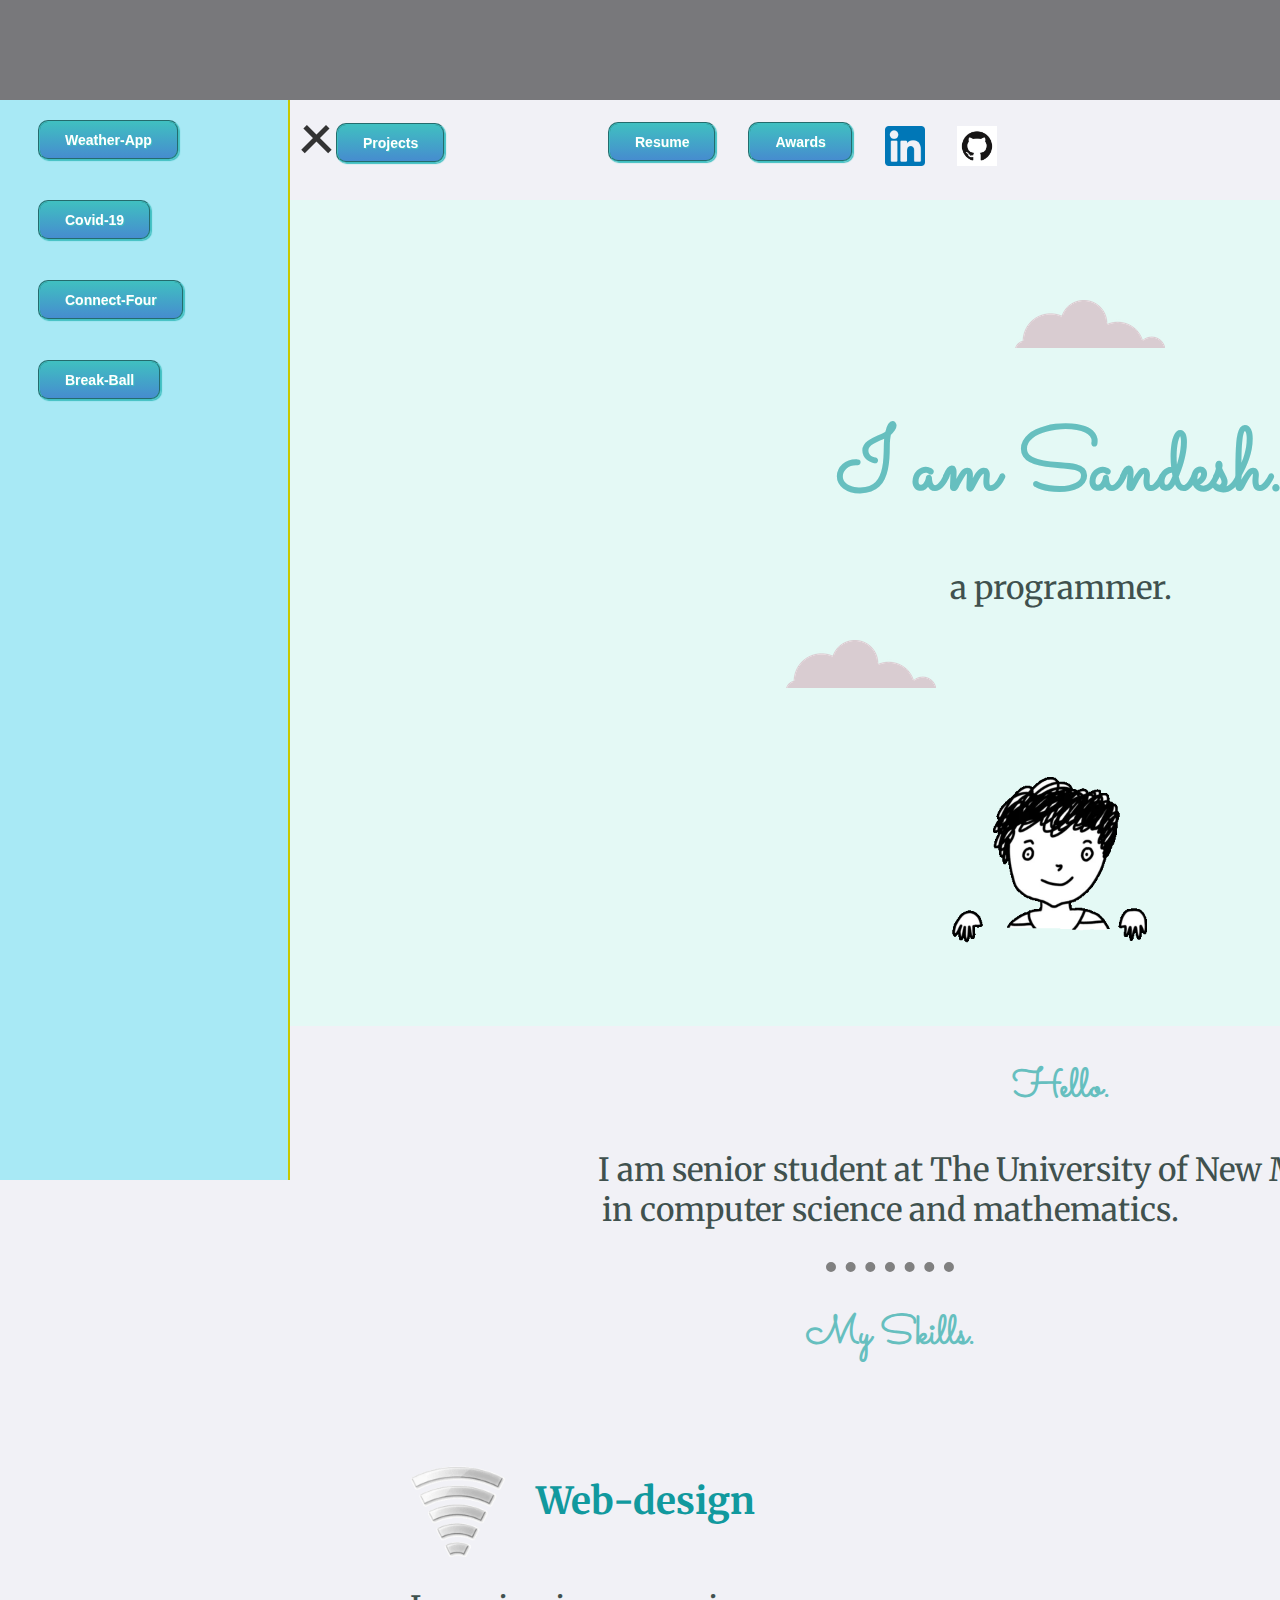
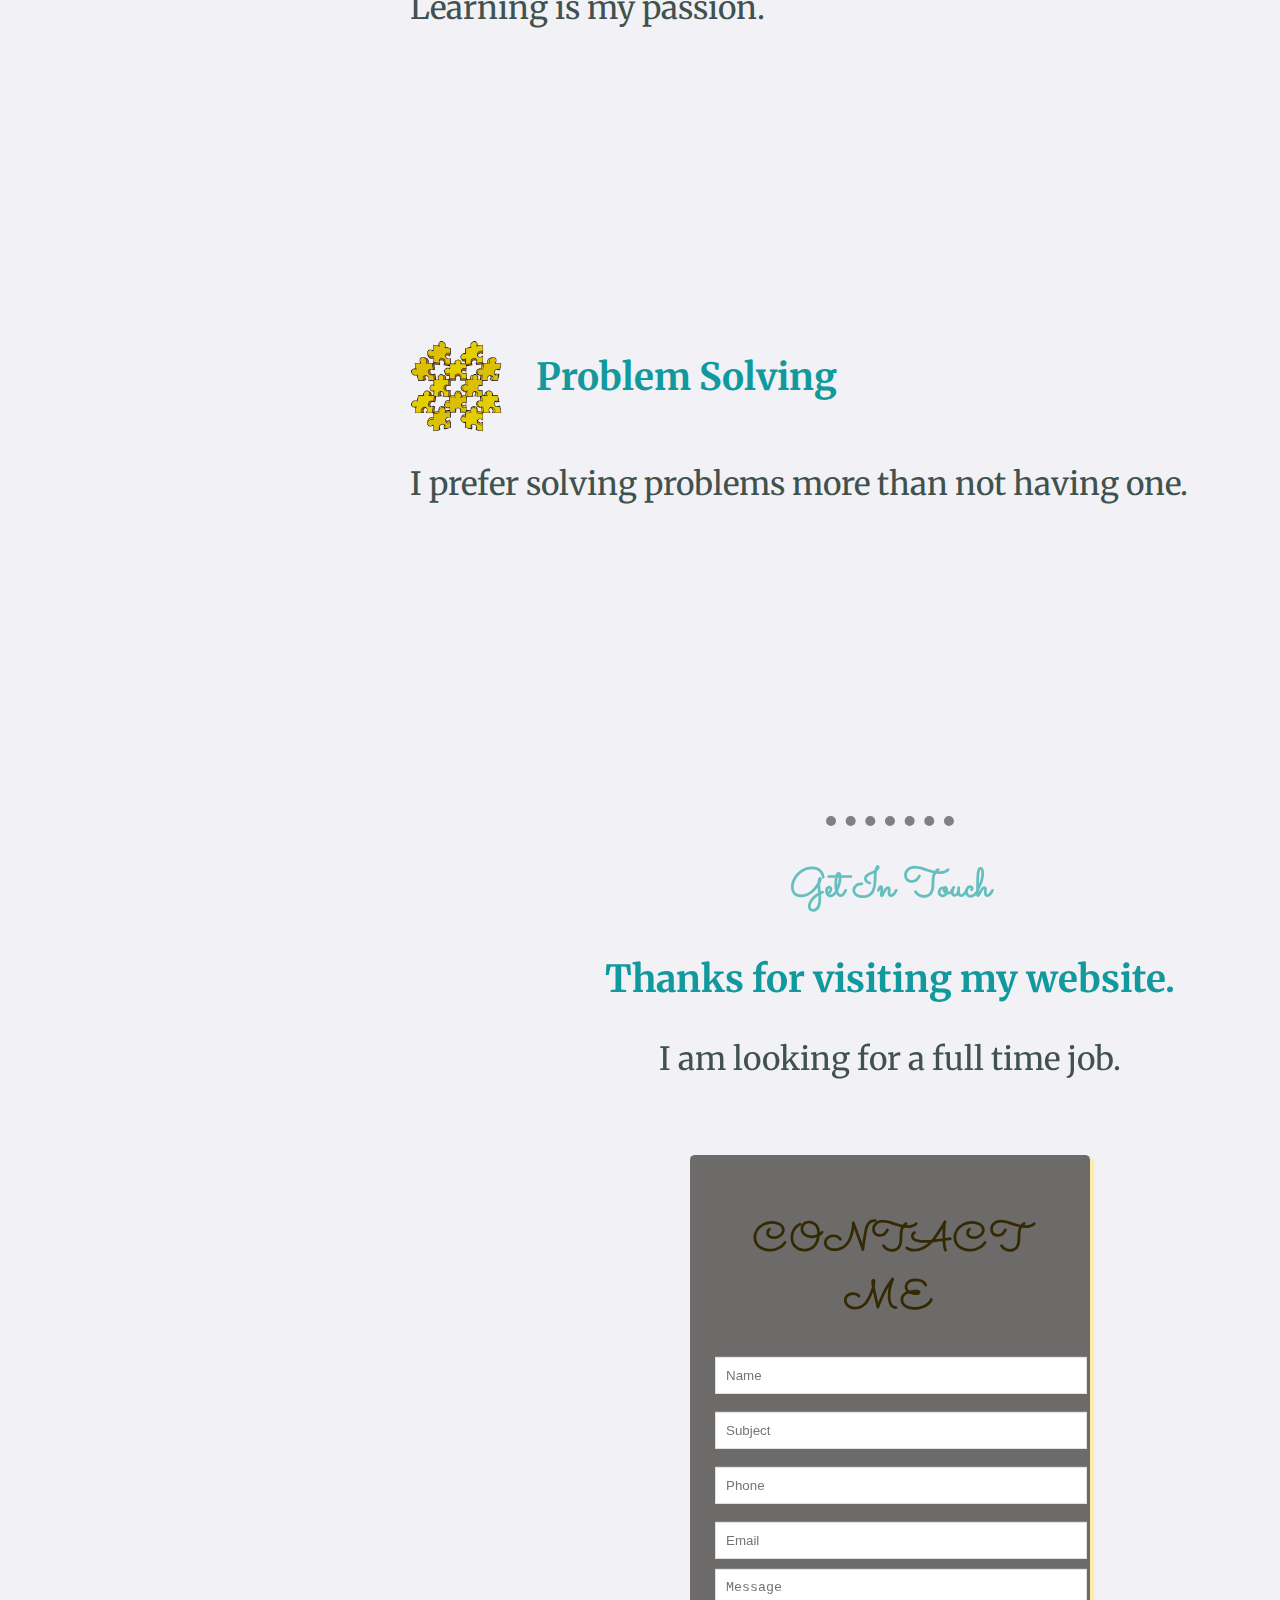
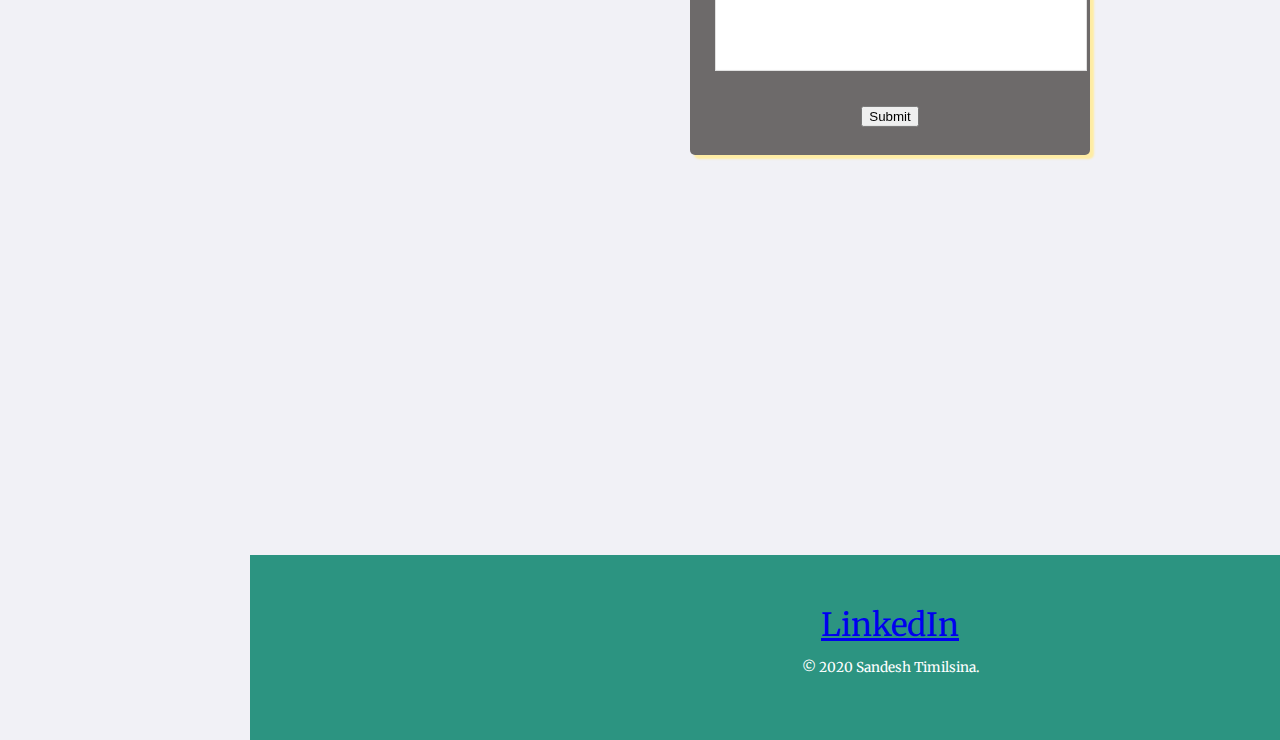
==== index.html @ 8594ffda "added weather project" ====
<!DOCTYPE html>
<html lang="en">
<head>
    <meta charset="UTF-8">
    <meta name="viewport" content="width=device-width, initial-scale=1.0">
    <meta http-equiv="X-UA-Compatible" content="ie=edge">
    <title>Sandesh Timilsina</title>
    <link rel ="stylesheet" href= "css/styles.css" />
    <link rel = "icon" href ="favicon.ico">
    <link href="https://fonts.googleapis.com/css?family=Merriweather|Montserrat|Sacramento&display=swap" rel="stylesheet">
</head>
<body>
  <div class="topbar">
    
  </div>
  

<header>
    
      
</header>
  <div class = "nav-bar">
    
      <ul >
        <li>
        <nav>
          <li><a class = "btn" href="https://sandesh-weather-application.herokuapp.com/" target="blank"> <input style ="position: absolute; top: 20px; left: 50px;" class="testbutton" type="button" value= "Weather-App"/> </a></li>
          <li><a class = "btn" href="./covid19/covidData.html" target="blank"> <input style ="position: absolute; top: 100px; left: 50px;" class="testbutton" type="button" value= "Covid-19"/> </a></li>
          <li> <a href="./connectfour/connectfour.html"> <input style ="position: absolute; top: 180px; left: 50px;" class="testbutton" type="button" value= "Connect-Four"/> </a></li>
          <li> <a href="./break-ball/breakball.html"> <input style ="position: absolute; top: 260px; left: 50px;" class="testbutton" type="button" value= "Break-Ball"/> </a></li>
        </nav>
      <div class="container" id = "toggle" >
        <div class="bar1"></div>
        <div class="bar2"></div>
        <div class="bar3"></div>
      <div class ="container"><input style ="position: absolute; top: -17px; left: -14px;" class="testbutton" type="button" value= "Projects" /></div>
        <li><a class = "btn" href="resume.html"> <input class="testbutton" type="button" value= "Resume"/> </a></li>
        <li><a class = "btn" href="awards.html"> <input class="testbutton" type="button" value= "Awards"/> </a></li>
        <li> <a href="https://www.linkedin.com/in/sandesh-timilsina-6bb619107/"> <img class="" src="images/linkedln.png" style="width:40px;height:40px;margin-top: 10px;" alt="" /> </a>  </li>
        <li> <a href="https://github.com/sandesh139"> <img class="" src="images/github.png" style="width:40px;height:40px;margin-top: 10px;" alt="" /> </a>  </li>
      </div>
        
        
      </ul>
   </div>
   
  
    <div class ="top-container">
        <div class = "firstcloud"><img src = "images/cloud.png" alt="cloud image"></div>
        
        <h1>I am Sandesh.</h1>
    <p>a programmer.</p>
    <div class="secondcloud"><img src = "images/cloud.png" alt="cloud image"></div>
   
    <img width="25%" src = "images/hi.webp" alt="mountain image">
    </div>

    <div>
        <div>
         
          <h2>Hello.</h2>
          <p>I am senior student at The University of New Mexico majoring in computer science and mathematics.</p>
        </div>
        <hr>
        <div>
          <h2>My Skills.</h2>
          <div class="skill-row">
            <img class="wifi-image" src="images/wifi.webp" alt="">
            <h3>Web-design</h3>
            <p>Learning is my passion.</p>
          </div>
          <div class="skill-row">
            <img class="puzzle-image" src="images/puzzle.webp" alt="">
            <h3>Problem Solving</h3>
            <p>I prefer solving problems more than not having one.</p>
          </div>
        </div>
        <hr>
        <div class = "last">
          <h2>Get In Touch</h2>
          <h3>Thanks for visiting my website.</h3>
          <p>I am looking for a full time job.</p>
          
        </div>

        <hr>
        
  
        
      </div>

      <div class="wrapper">
        <h2>Contact Me</h2>
        <div id="error_message"></div>
        <form id="myform" onsubmit="validate()">
          <div class="input_field">
              <input type="text" placeholder="Name" id="name">
          </div>
          <div class="input_field">
              <input type="text" placeholder="Subject" id="subject">
          </div>
          <div class="input_field">
              <input type="text" placeholder="Phone" id="phone">
          </div>
          <div class="input_field">
              <input type="text" placeholder="Email" id="email">
          </div>
          <div class="input_field">
              <textarea placeholder="Message" id="message"></textarea>
          </div>
          <div>
              <input class = "btn" type="button" value="Submit" id = "submit">
          </div>
        </form>
      </div>

      <div class="bottom-container">
        <a  class="footer-link" href="https://www.linkedin.com/in/sandesh-timilsina-6bb619107/" target="_blank"> 
            LinkedIn</a>
        <p class="copyright">© 2020 Sandesh Timilsina.</p>
      </div>
      <script src="https://smtpjs.com/v3/smtp.js">
      </script>
      <script src = "../../script.js">
      </script>
</body>
</html>
---- css/styles.css ----
@import url('https://fonts.googleapis.com/css2?family=Lato&display=swap');
body{
    background-color: #f1f1f6;
   color: #40514E;
    margin:0;
    text-align: center;
    font-family: 'Merriweather', serif;
    font-size: 200%;
    transition: transform 1s ease;
    transform: translateX(0px);
    
}


nav{
    background-color: rgb(168, 233, 245);
    border-right: 2px solid rgba(200,200,0.1);
    color: rgb(228, 224, 233);
    
    top: 0;
    left: 0;
    width: 300px;
    height:120vh;
    z-index:100;
    transition: transform 1s ease-in-out;
    transform: translateX(-100%);
}
body.show-nav{
    transition: transform 1s ease-in-out;
    transform: translateX(250px);
}




.container {
    display: inline-block;
    cursor: pointer;
    position: absolute;
    top: 20px;
    left: 50px;
    
  }
  
  .bar1, .bar2, .bar3 {
    width: 35px;
    height: 5px;
    background-color: #333;
    margin: 6px 0;
    transition: 0.4s;
  }

.change .bar1 {
    -webkit-transform: rotate(-45deg) translate(-9px, 6px);
    transform: rotate(-45deg) translate(-9px, 6px);
  }
  
.change .bar2 {opacity: 0;}
  
.change .bar3 {
    -webkit-transform: rotate(45deg) translate(-8px, -8px);
    transform: rotate(45deg) translate(-8px, -8px);
  }

.nav-bar{
    height: 100px;
    top:0;
    position: sticky;
}

.topbar{
    height: 100px;
    width: 10000px;
    background-color: black;
    position: sticky;
    top:0;
    opacity: .5;
    transform: translateX(-10%);
}

ul{
    margin: 0px;
}
li {
    float: left;
    list-style-type: none;
    
}

li a {
    display: block;
    padding: 16px;

    
  }



.about{
    font-size: 10rem;

}

.top-container{
    background-color: #E4F9F5;
    padding-top: 100px;
}

div{
    
    margin-top: 0;
}

.firstcloud{
    margin-left:400px;
}

.secondcloud{
    margin-right:400px;
}

.skill-row{
    width: 75%;
    margin: 100px auto 300px ;
    text-align: left;
    line-height: 2;
}

hr {
    border-style: dotted none none;
    border-color: grey;
    border-width: 10px;
    width: 10%
  
  }


.wifi-image{
    float: left;
    width: 10%;
    margin-right: 30px;
}


.puzzle-image{
    float: left;
    width: 10%;
    margin-right: 30px;
}
h1{
    color: #66BFBF;
    font-size: 5.5rem; 
    margin: 50px auto 0 auto;
    font-family: 'Sacramento', cursive;
}

h2{
    color: #66BFBF;
    font-size: 2.5rem;
    font-family: 'Sacramento', cursive;
}
h3{
    color: #11999E;
    
}


.testbutton {
    font-family: arial;
    font-weight: bold;
    color: #FFFFFF !important;
    font-size: 14px;
    text-shadow: 1px 1px 0px #40BFC1;
    box-shadow: 1px 1px 1px #40bfc1;
    padding: 10px 25px;
    -moz-border-radius: 10px;
    -webkit-border-radius: 10px;
    border-radius: 10px;
    border: 2px groove #40BFC1;
    background: #63B8EE;
    background: linear-gradient(top,  #40BFC1,  #468CCF);
    background: -ms-linear-gradient(top,  #40BFC1,  #468CCF);
    background: -webkit-gradient(linear, left top, left bottom, from(#40BFC1), to(#468CCF));
    background: -moz-linear-gradient(top,  #40BFC1,  #468CCF);
    
  }
  .testbutton:hover {
    color: #14396A !important;
    background: #468CCF;
    background: linear-gradient(top,  #468CCF,  #63B8EE);
    background: -ms-linear-gradient(top,  #468CCF,  #63B8EE);
    background: -webkit-gradient(linear, left top, left bottom, from(#468CCF), to(#63B8EE));
    background: -moz-linear-gradient(top,  #468CCF,  #63B8EE);
  }



a:hover{
    color: orange;
}

.last{
    position: relative;
    margin-bottom: 350px;
}

.bottom-container{
    margin-top: 100px;
    background-color: rgb(44, 148, 129);
   
    padding-bottom: 50px;
    bottom: 0px;
    padding-top: 50px;
}

.copyright{
    font-size: 0.85rem;
    color: white;
}
.image-size{
    width:600px;height:550px;
 }

 #getColorBlue{
    color: blue;
  }

  .wrapper{
    position: relative;
    top: 100%;
    left: 50%;
    transform: translate(-50%,-50%);
    max-width: 350px;
    width: 100%;
    background: rgb(109, 106, 106);
    padding: 25px;
    border-radius: 5px;
    box-shadow: 4px 4px 2px rgba(254,236,164,1); 
  }
  
  .wrapper h2{
    text-align: center;
    margin-bottom: 20px;
    text-transform: uppercase;
    letter-spacing: 3px;
    color: #332902;
  }
  
  .wrapper .input_field{
    margin-bottom: 10px;
  }
  
  .wrapper .input_field input[type="text"],
  .wrapper textarea{
    border: 1px solid #e0e0e0;
    width: 100%;
    padding: 10px;
  }
  
  .wrapper textarea{
    resize: none;
    height: 80px;
  }
  
  .wrapper .btn input[type="submit"]{
    border: 0px;
    margin-top: 15px;
    padding: 10px;
    text-align: center;
    width: 100%;
    background: #81b861;
    color: #332902;
    text-transform: uppercase;
    letter-spacing: 5px;
    font-weight: bold;
    border-radius: 25px;
    cursor: pointer;
  }
  
  #error_message{
    margin-bottom: 20px;
    background: #fe8b8e;
    padding: 0px;
    text-align: center;
    font-size: 14px;
    transition: all 0.5s ease;
  }
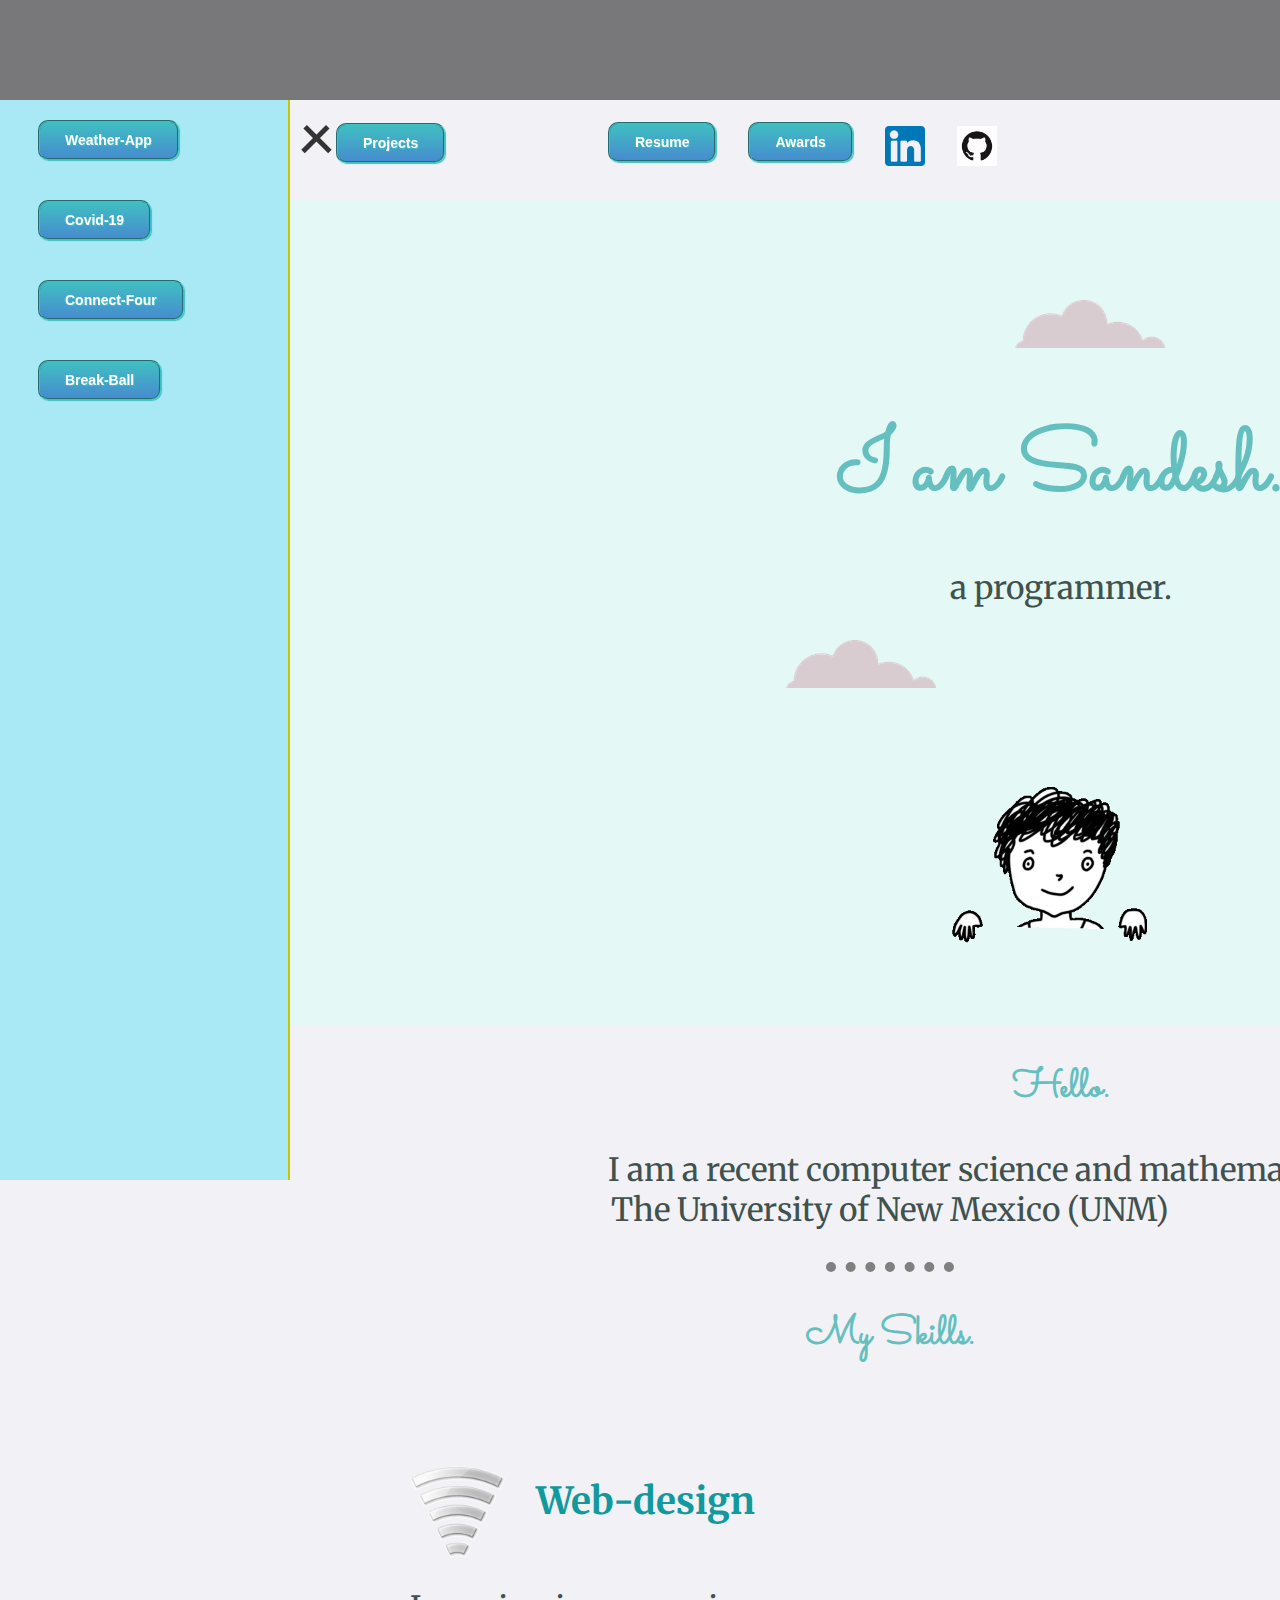
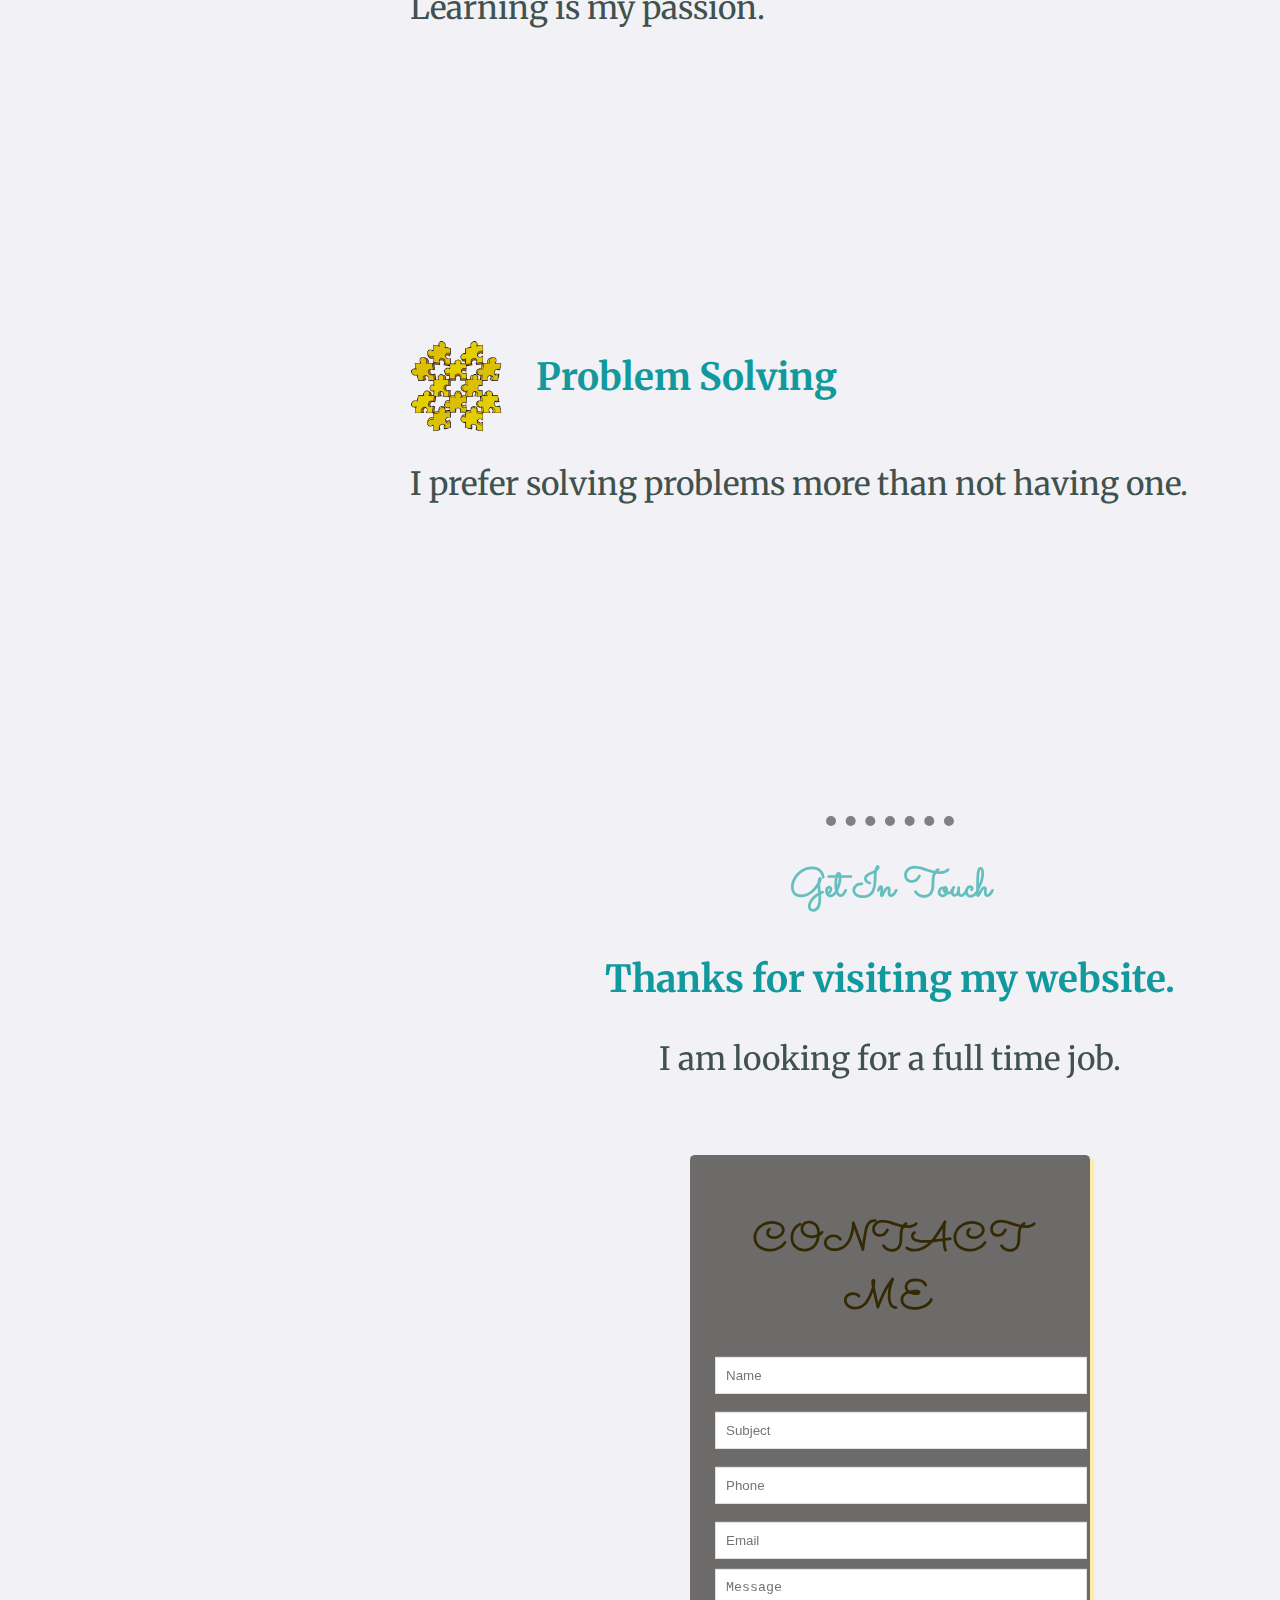
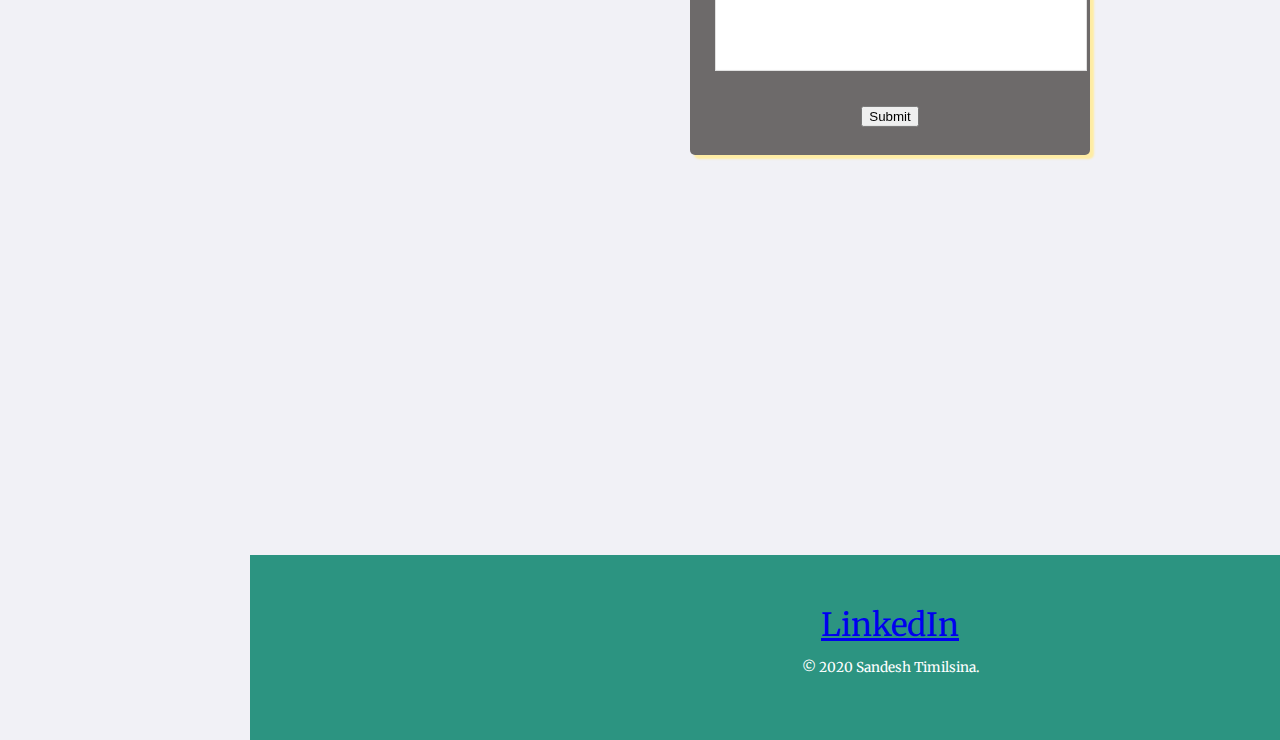
==== commit 7cb1bf60: "update paragraph" ====
--- a/index.html
+++ b/index.html
@@ -3,6 +3,9 @@
 <head>
     <meta charset="UTF-8">
     <meta name="viewport" content="width=device-width, initial-scale=1.0">
+    <meta name="keywords" content ="Sandesh, Timilsina, Sandesh Timilsina, UNM, University of New Mexico">
+    <meta name = "description" conent = "About Sandesh Timilsina graduate of University of New Mexico">
+    <meta name="author" content="Sandesh Timilsina">
     <meta http-equiv="X-UA-Compatible" content="ie=edge">
     <title>Sandesh Timilsina</title>
     <link rel ="stylesheet" href= "css/styles.css" />
@@ -59,7 +62,7 @@
         <div>
          
           <h2>Hello.</h2>
-          <p>I am senior student at The University of New Mexico majoring in computer science and mathematics.</p>
+          <p>I am a recent computer science and mathematics graduate of The University of New Mexico (UNM)</p>
         </div>
         <hr>
         <div>
@@ -121,7 +124,7 @@
       </div>
       <script src="https://smtpjs.com/v3/smtp.js">
       </script>
-      <script src = "../../script.js">
+      <script src = "script.js">
       </script>
 </body>
 </html>
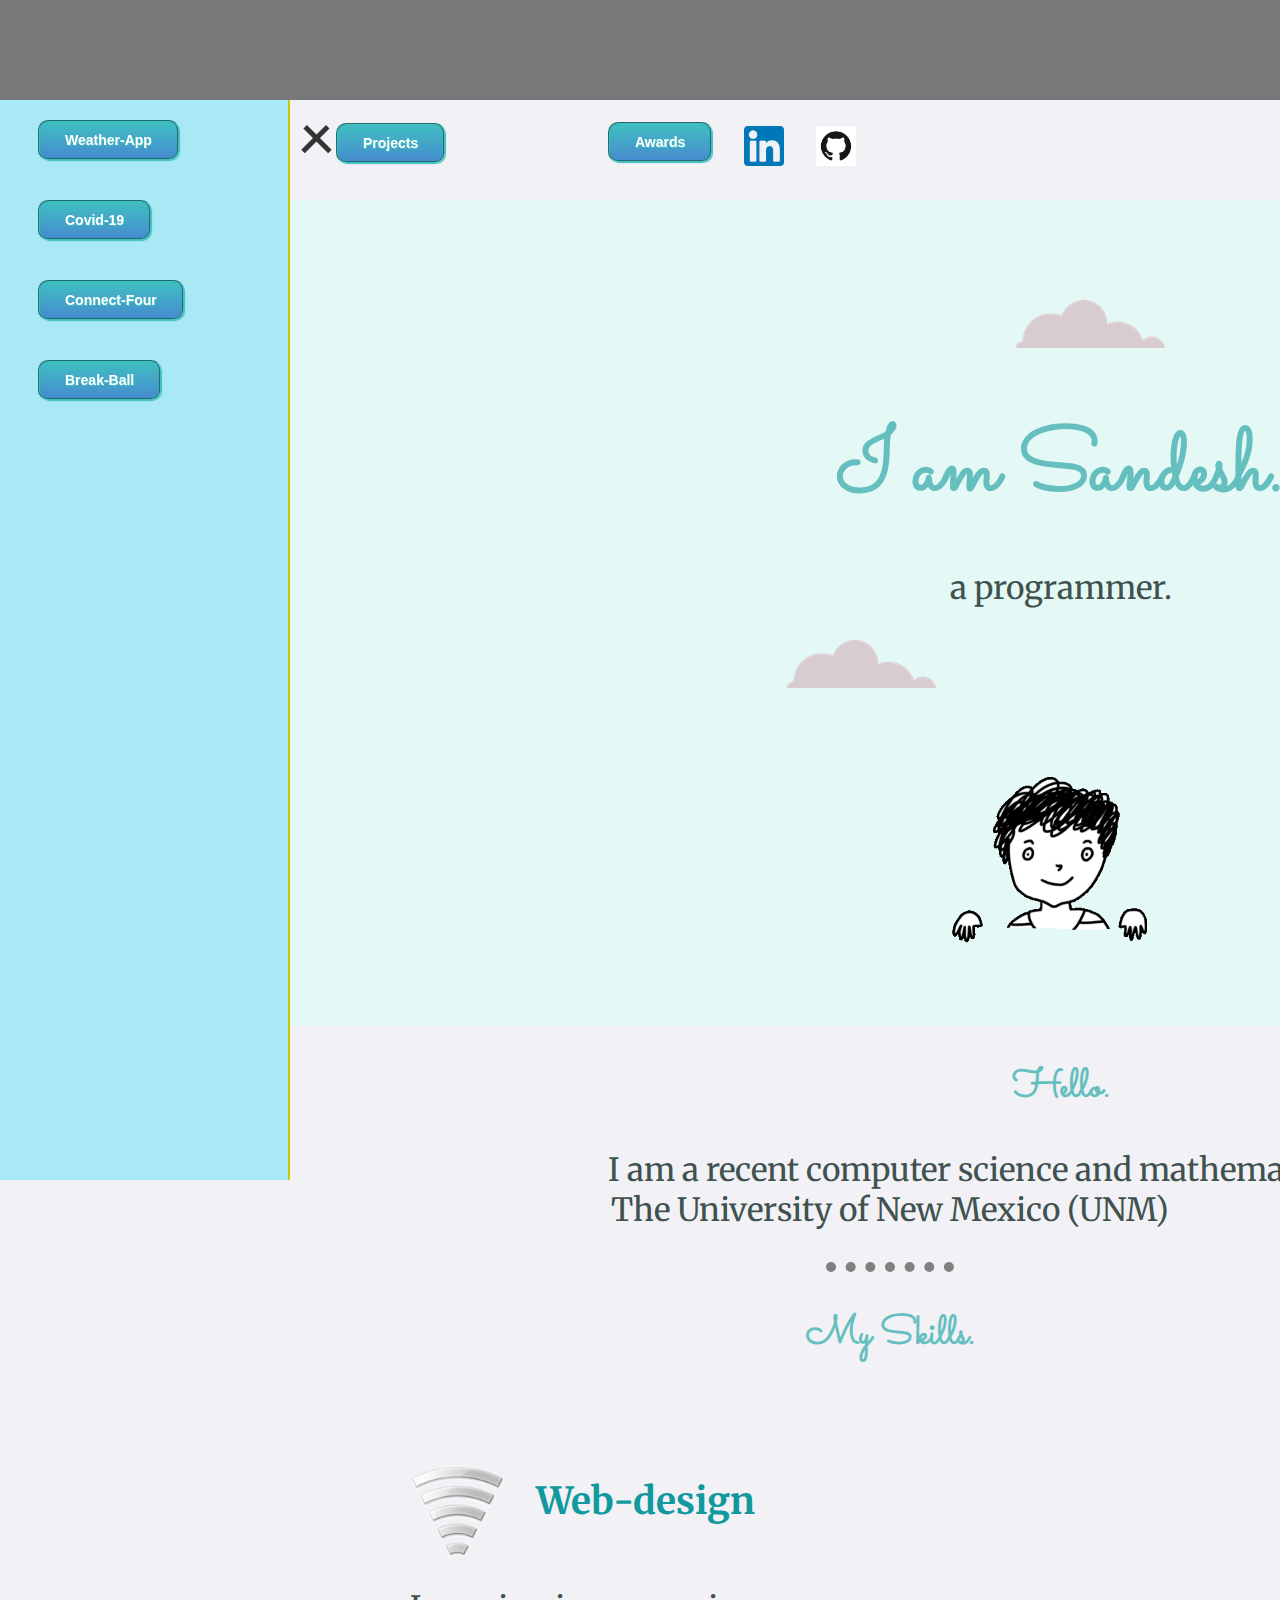
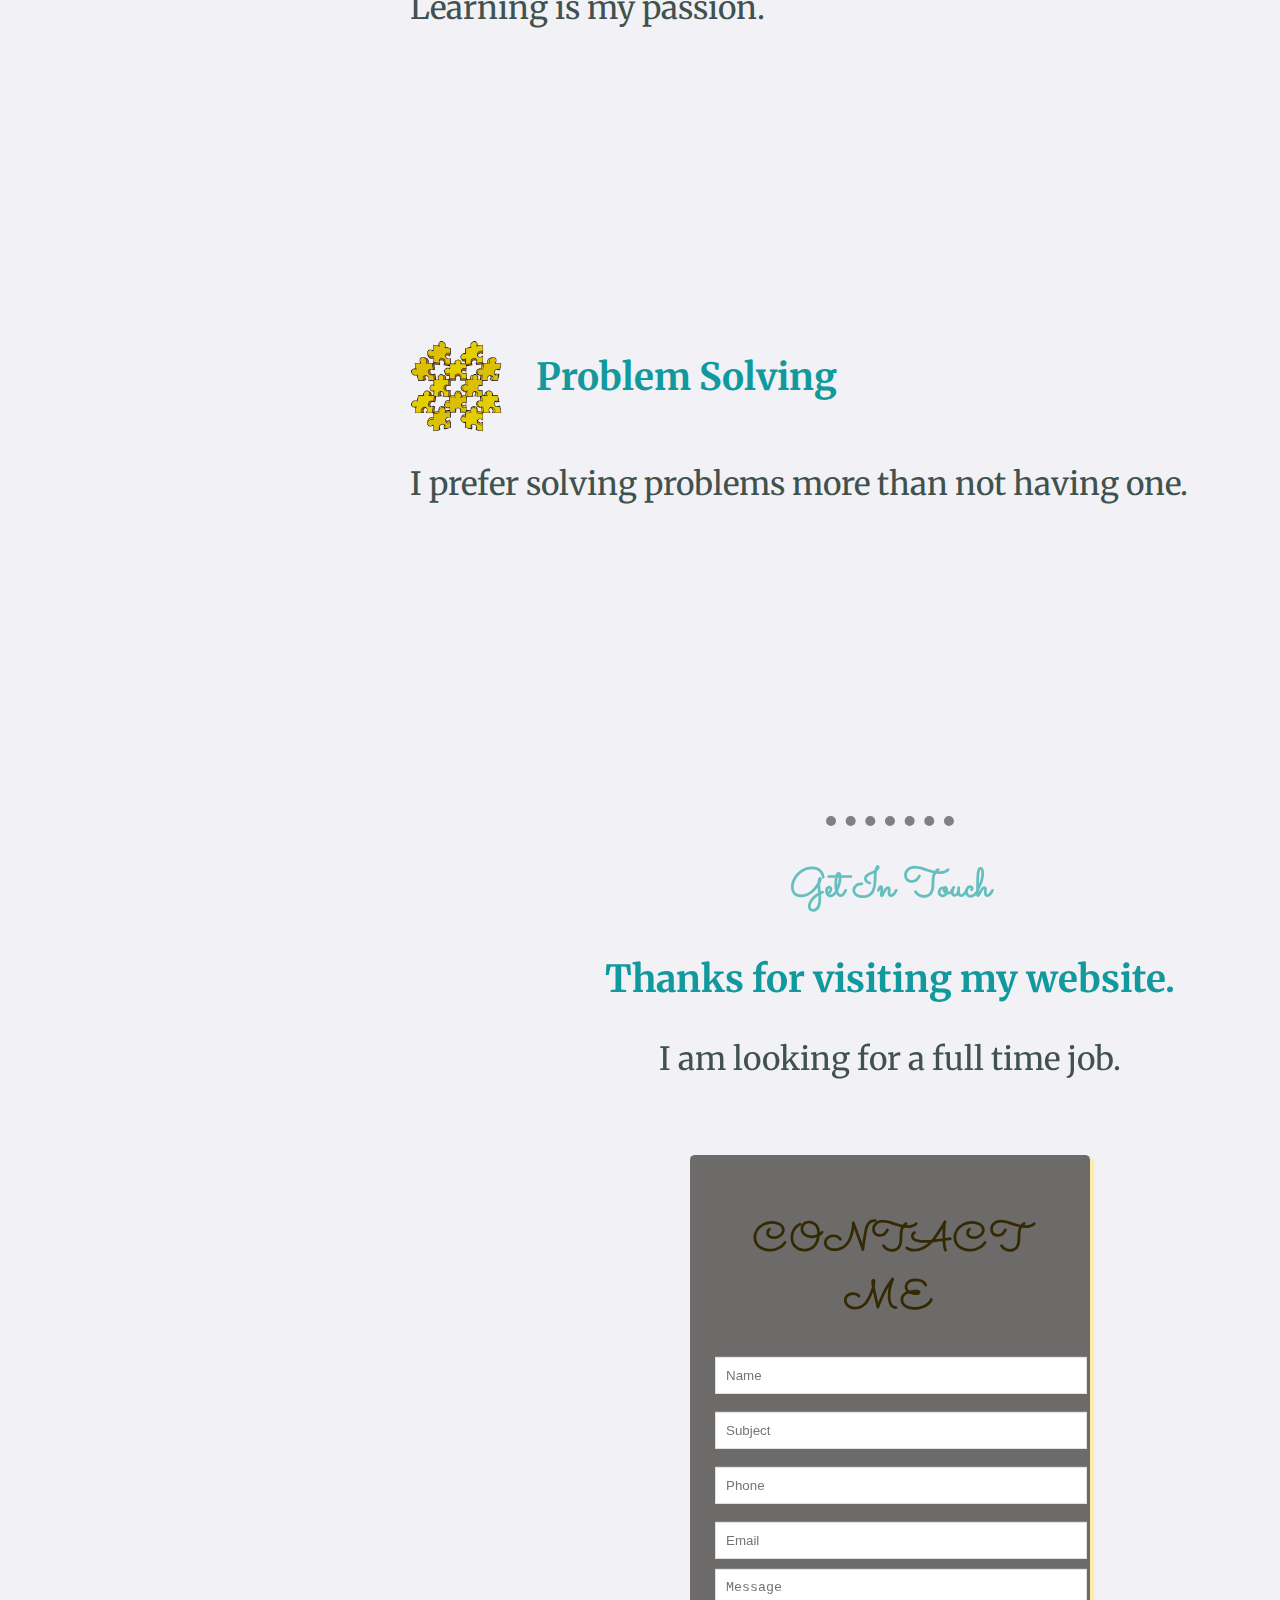
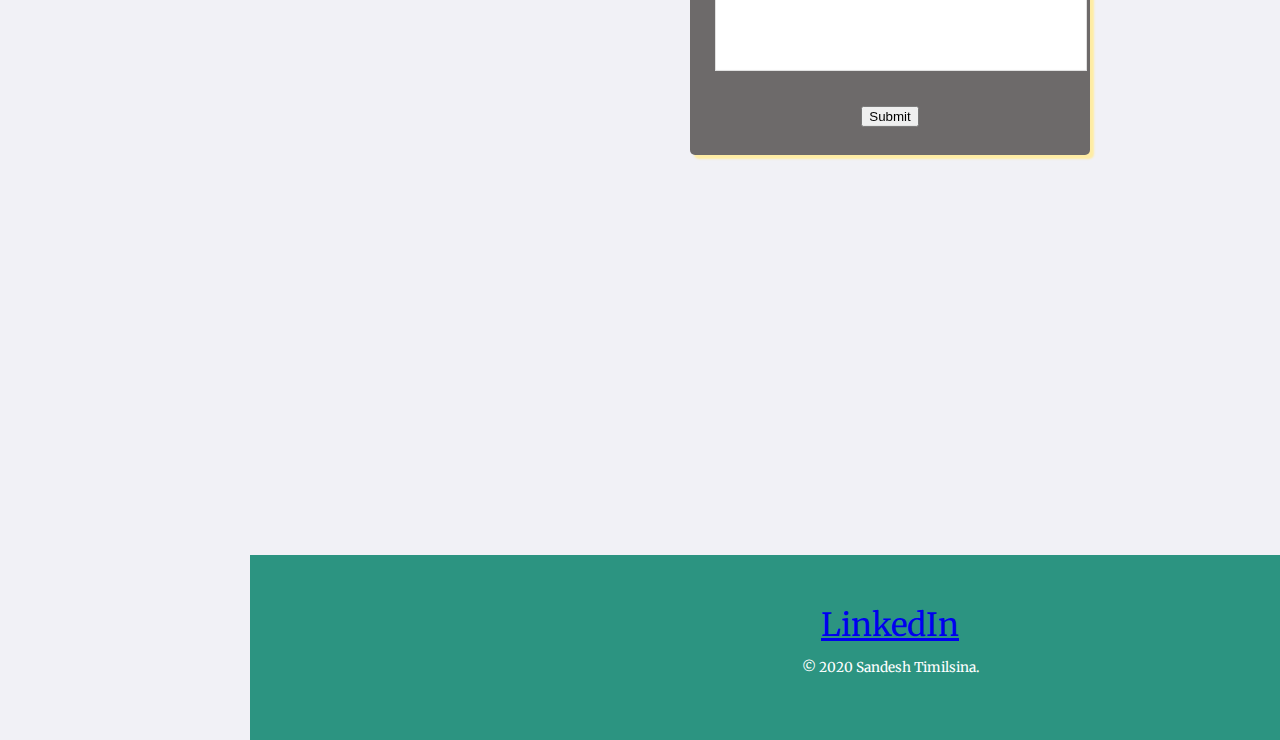
==== commit d81e547a: "did some simple edit" ====
--- a/index.html
+++ b/index.html
@@ -37,7 +37,7 @@
         <div class="bar2"></div>
         <div class="bar3"></div>
       <div class ="container"><input style ="position: absolute; top: -17px; left: -14px;" class="testbutton" type="button" value= "Projects" /></div>
-        <li><a class = "btn" href="resume.html"> <input class="testbutton" type="button" value= "Resume"/> </a></li>
+      
         <li><a class = "btn" href="awards.html"> <input class="testbutton" type="button" value= "Awards"/> </a></li>
         <li> <a href="https://www.linkedin.com/in/sandesh-timilsina-6bb619107/"> <img class="" src="images/linkedln.png" style="width:40px;height:40px;margin-top: 10px;" alt="" /> </a>  </li>
         <li> <a href="https://github.com/sandesh139"> <img class="" src="images/github.png" style="width:40px;height:40px;margin-top: 10px;" alt="" /> </a>  </li>
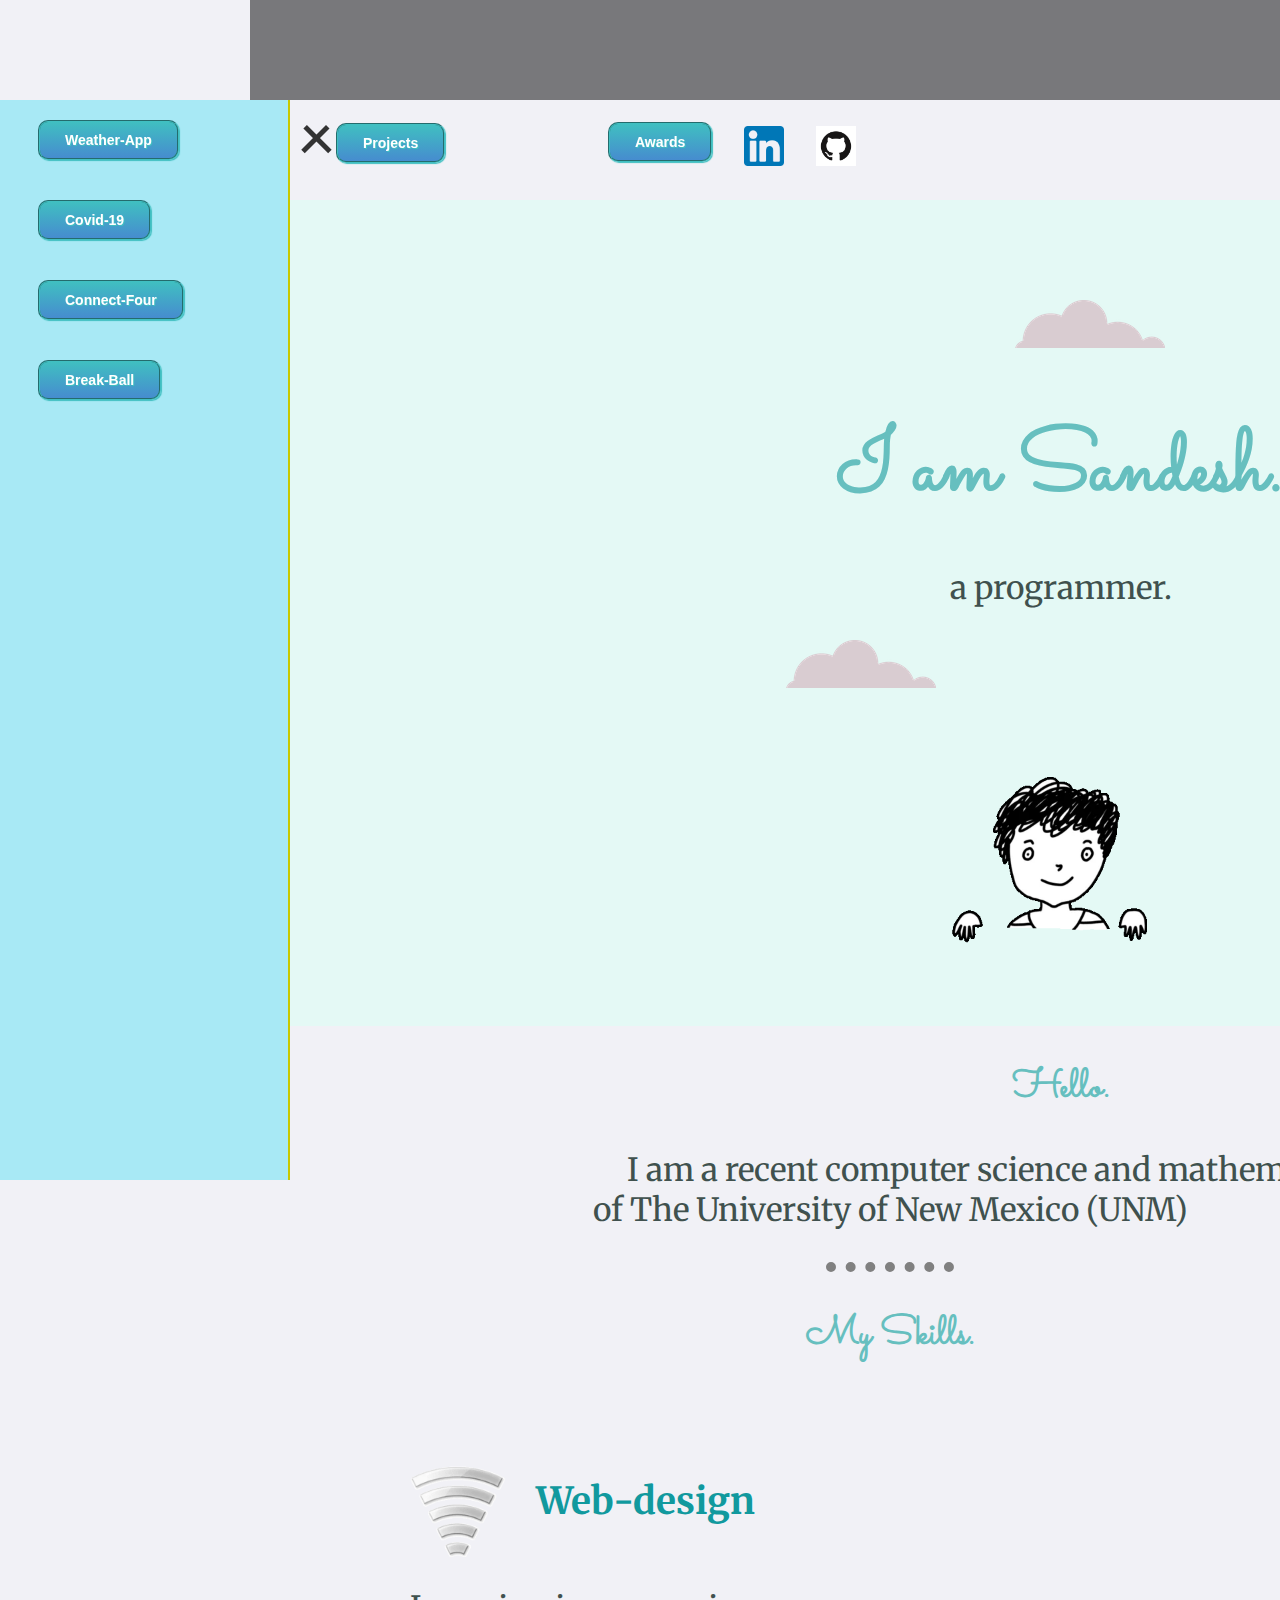
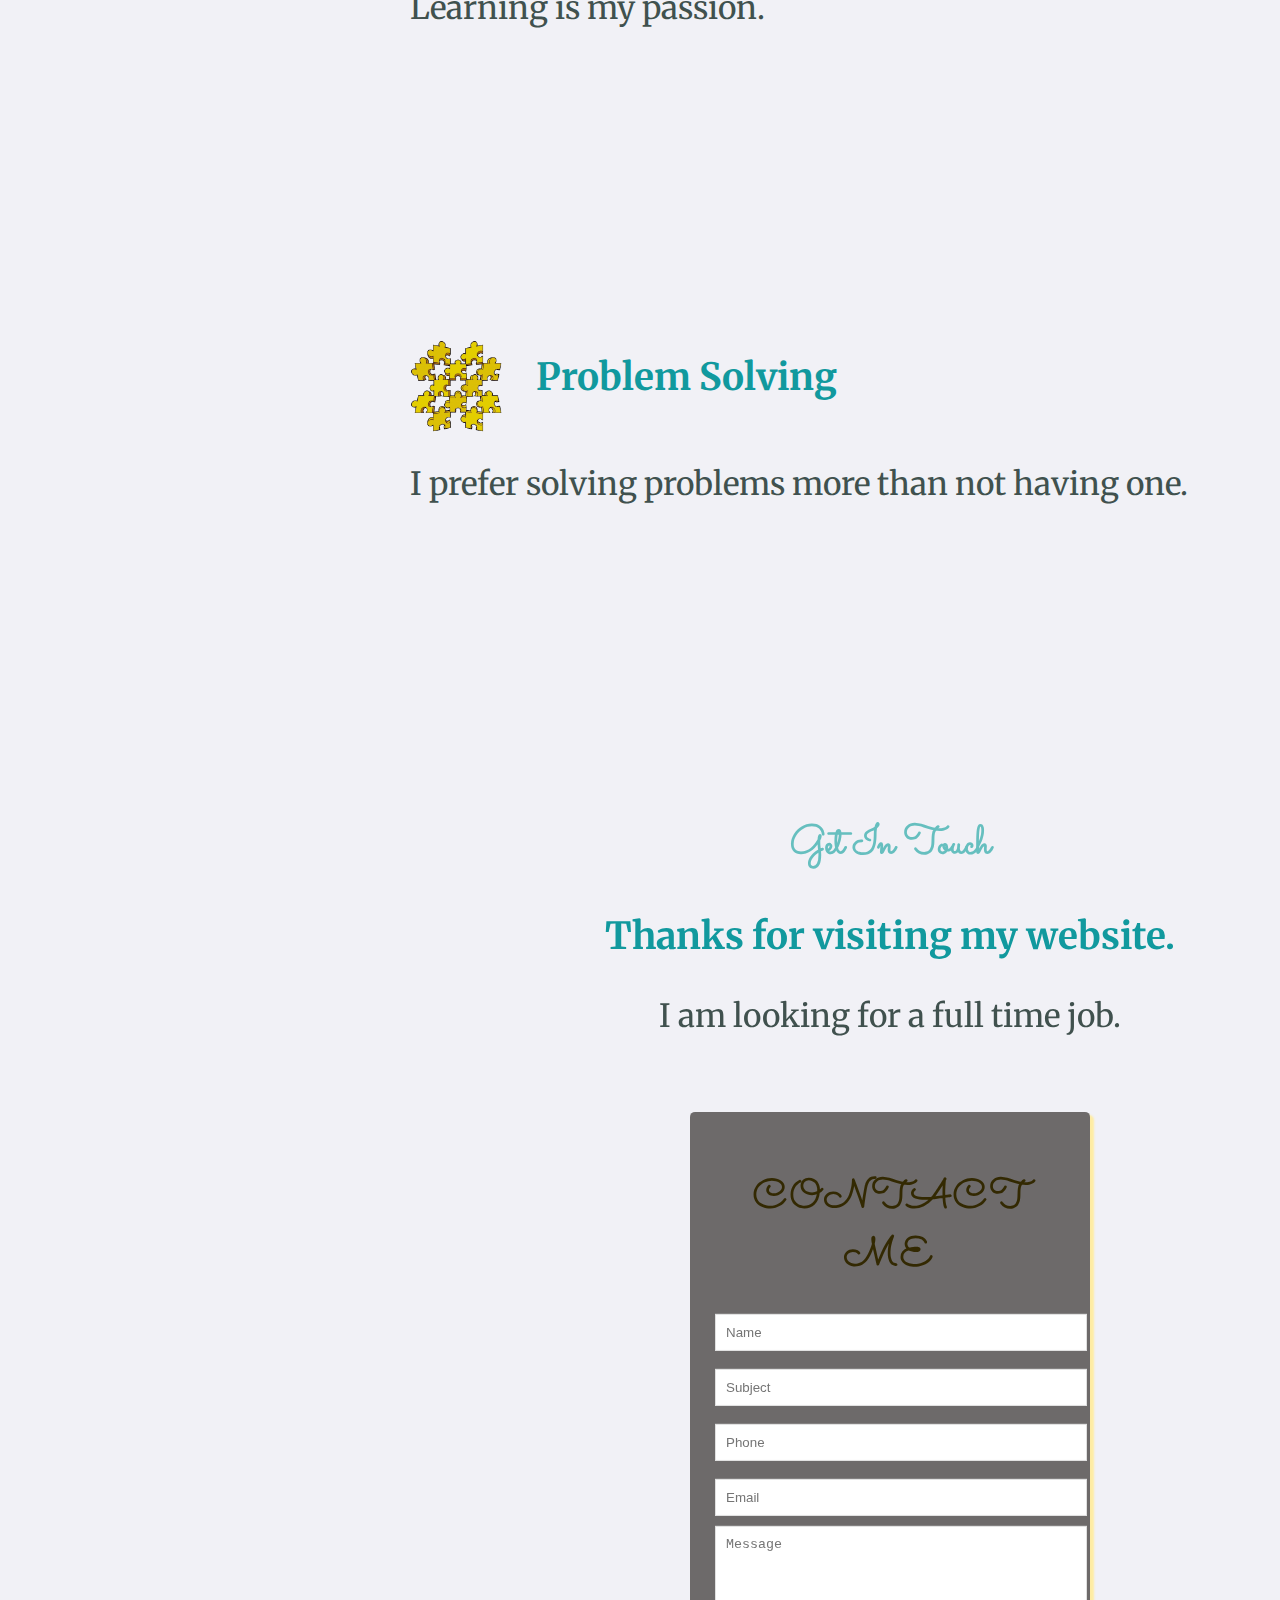
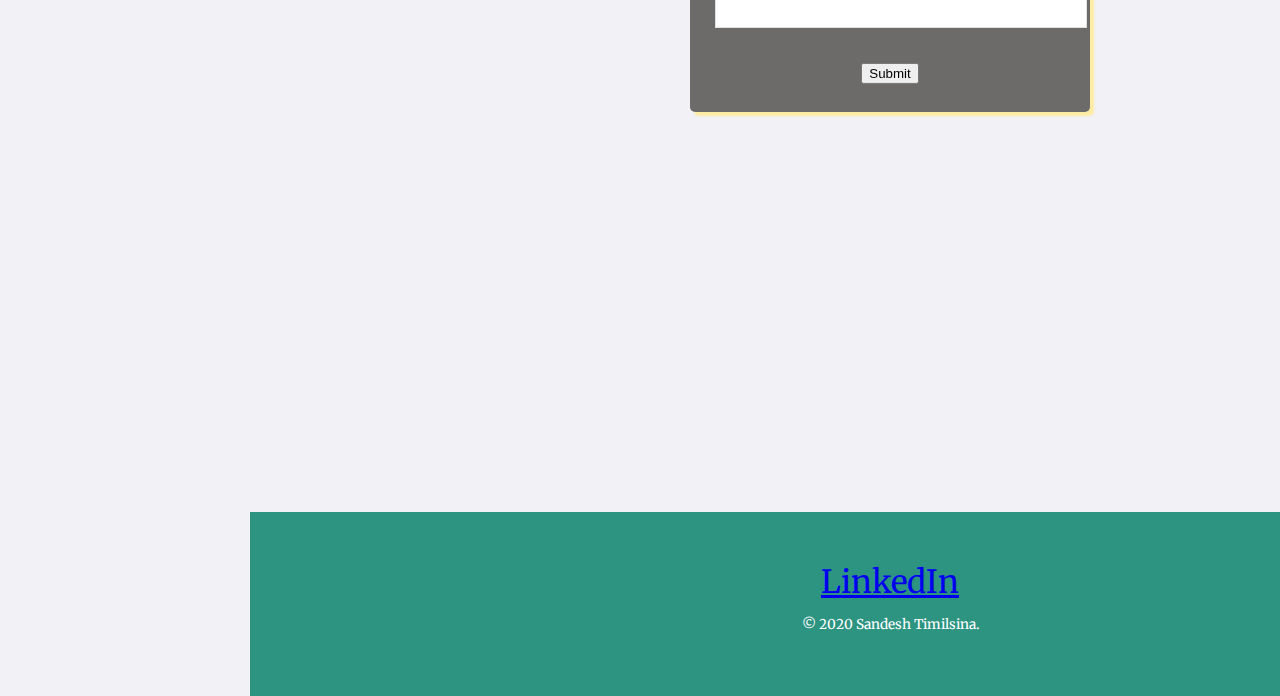
==== commit c38c59a9: "fixed the css" ====
--- a/index.html
+++ b/index.html
@@ -62,7 +62,7 @@
         <div>
          
           <h2>Hello.</h2>
-          <p>I am a recent computer science and mathematics graduate of The University of New Mexico (UNM)</p>
+          <p>I am a recent computer science and mathematics graduate<br> of The University of New Mexico (UNM)</p>
         </div>
         <hr>
         <div>
@@ -78,7 +78,7 @@
             <p>I prefer solving problems more than not having one.</p>
           </div>
         </div>
-        <hr>
+       
         <div class = "last">
           <h2>Get In Touch</h2>
           <h3>Thanks for visiting my website.</h3>
--- a/css/styles.css
+++ b/css/styles.css
@@ -68,14 +68,18 @@
     position: sticky;
 }
 
+
+
+
 .topbar{
     height: 100px;
-    width: 10000px;
+    
+    width: auto;
     background-color: black;
     position: sticky;
     top:0;
     opacity: .5;
-    transform: translateX(-10%);
+    
 }
 
 ul{
@@ -207,7 +211,7 @@
 .bottom-container{
     margin-top: 100px;
     background-color: rgb(44, 148, 129);
-   
+    width: auto;
     padding-bottom: 50px;
     bottom: 0px;
     padding-top: 50px;
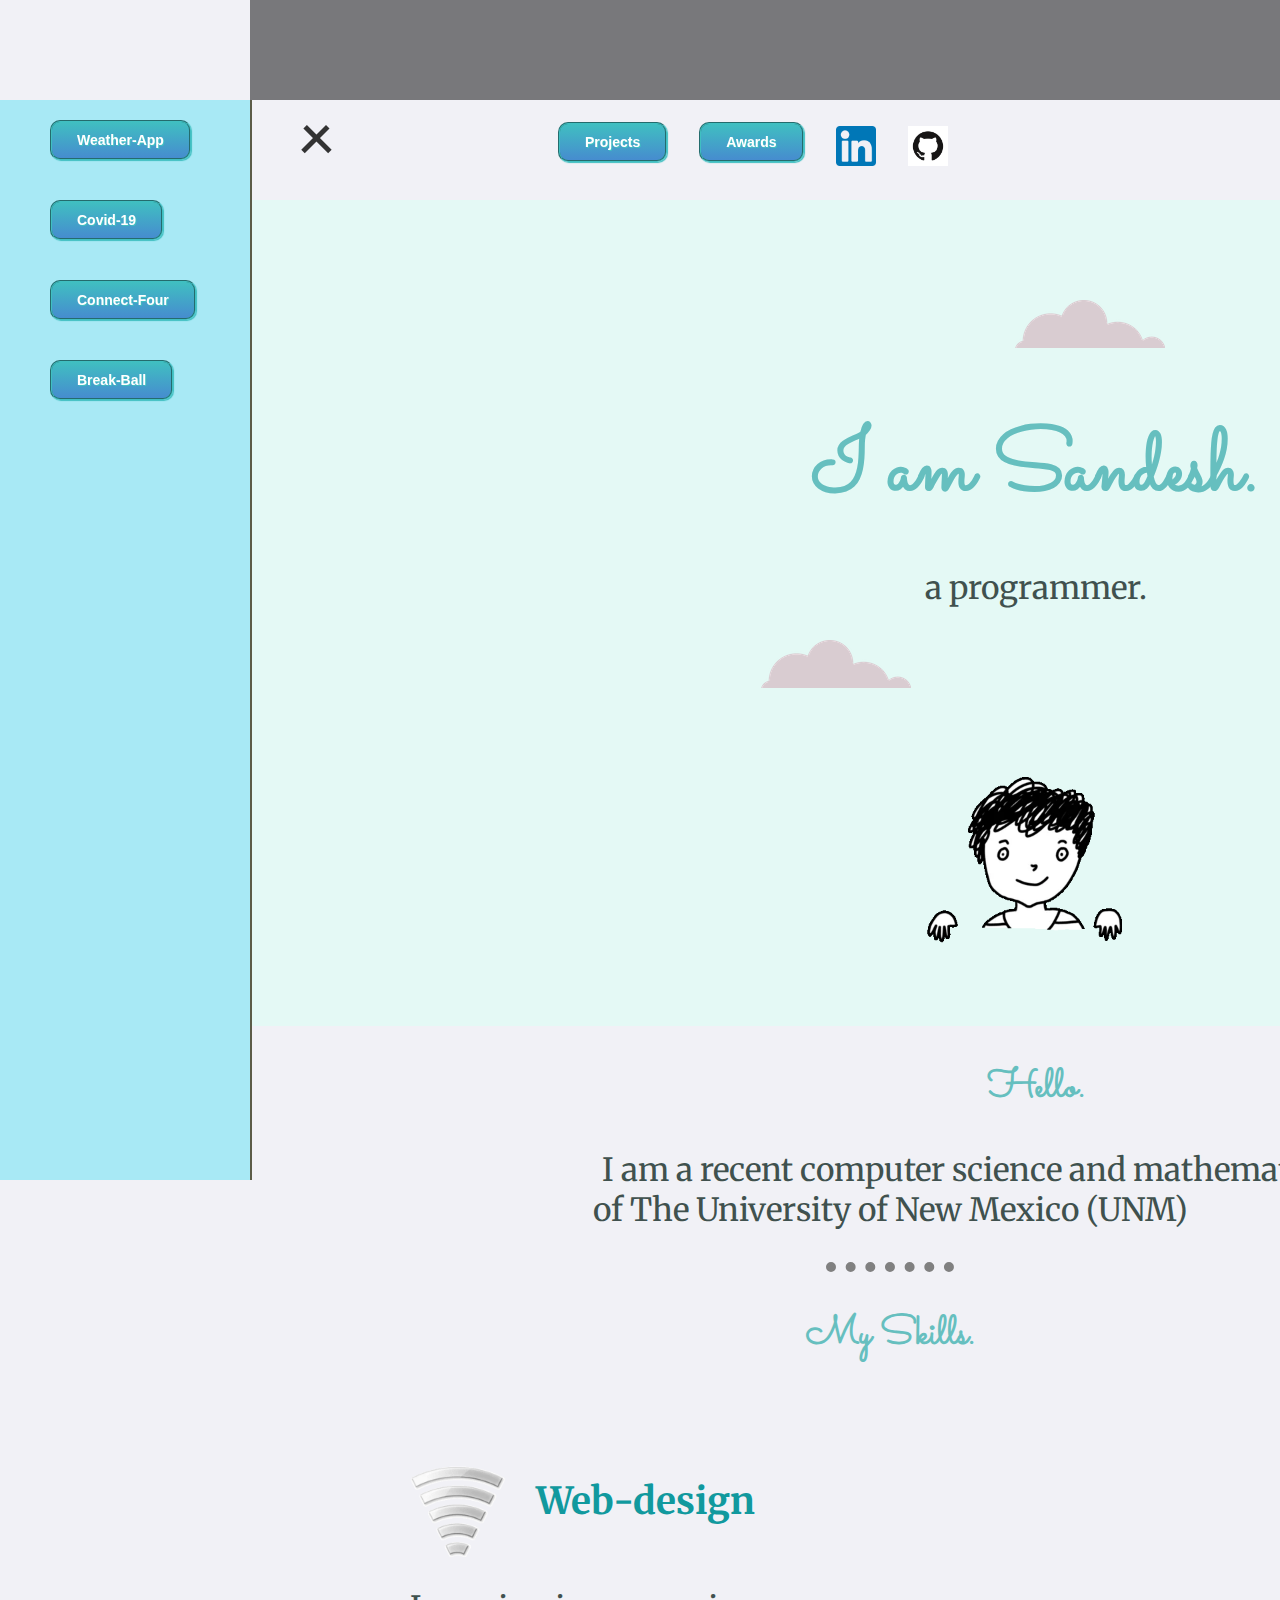
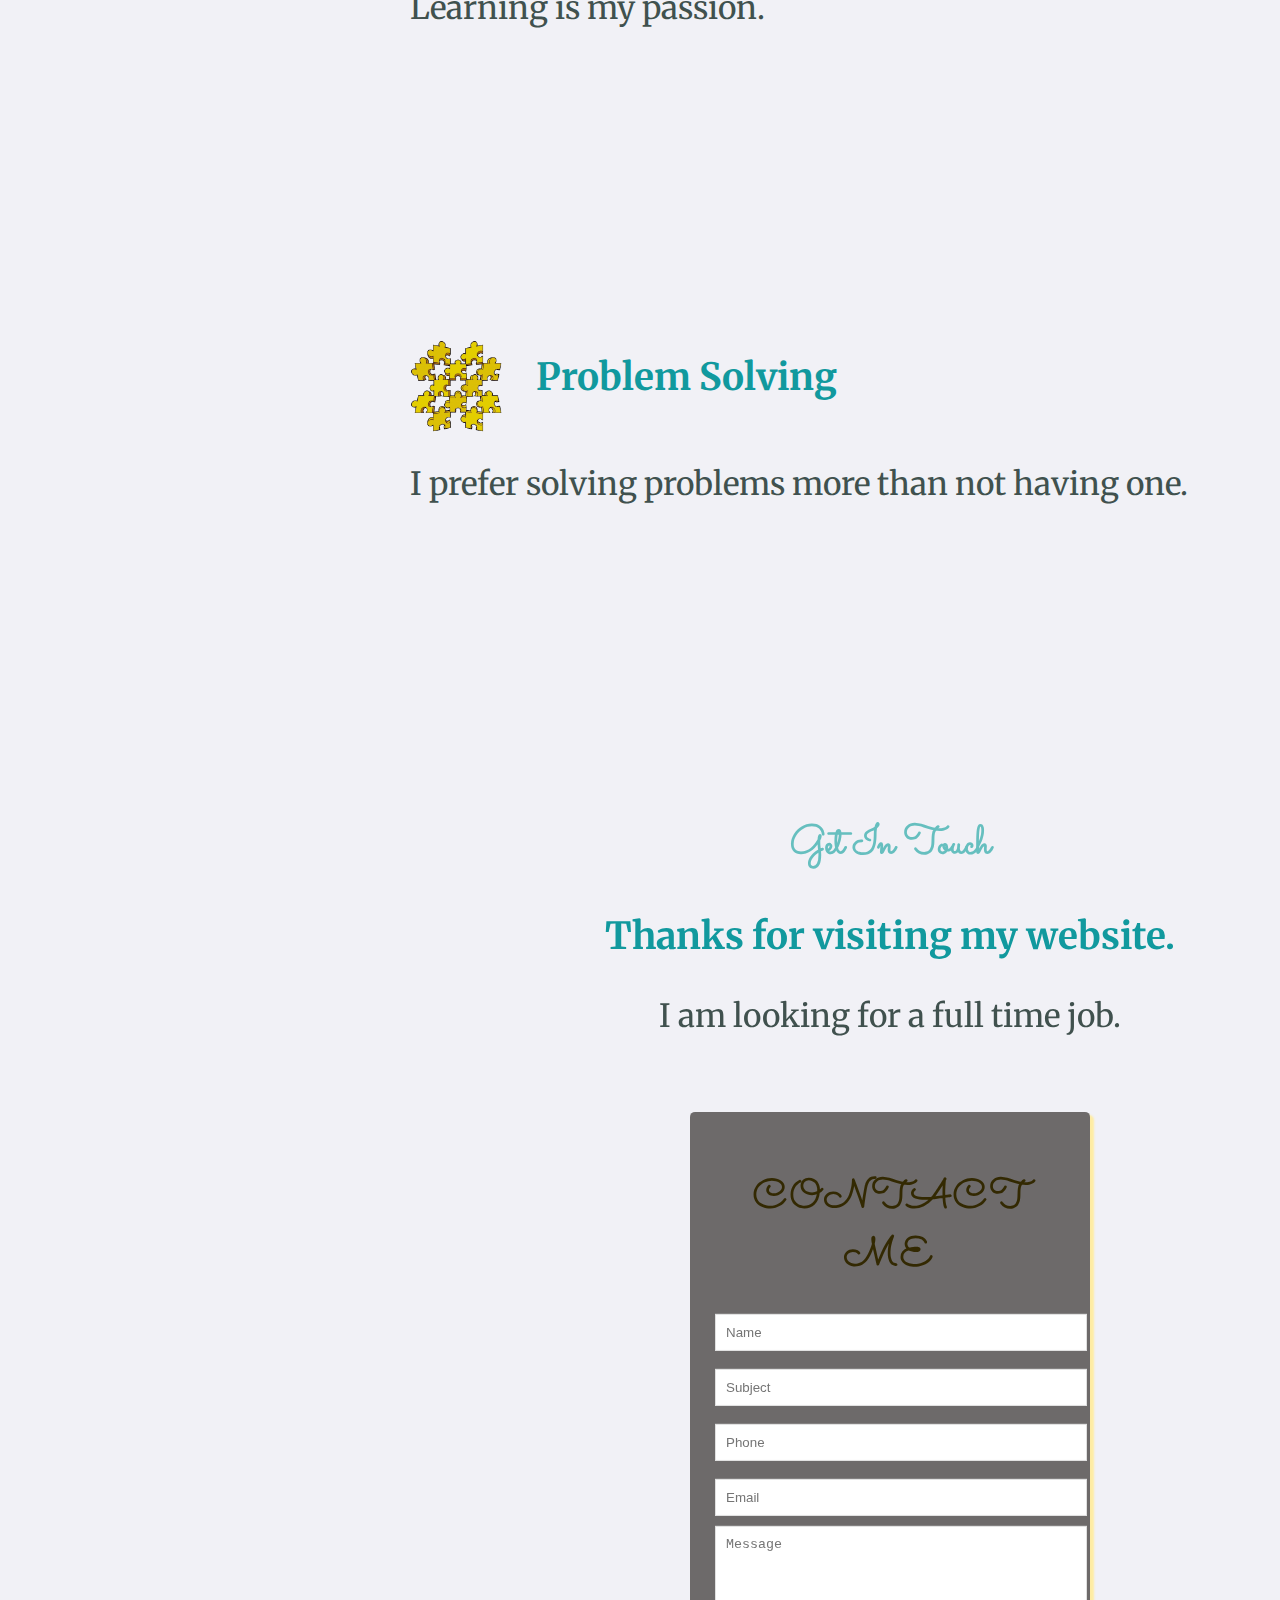
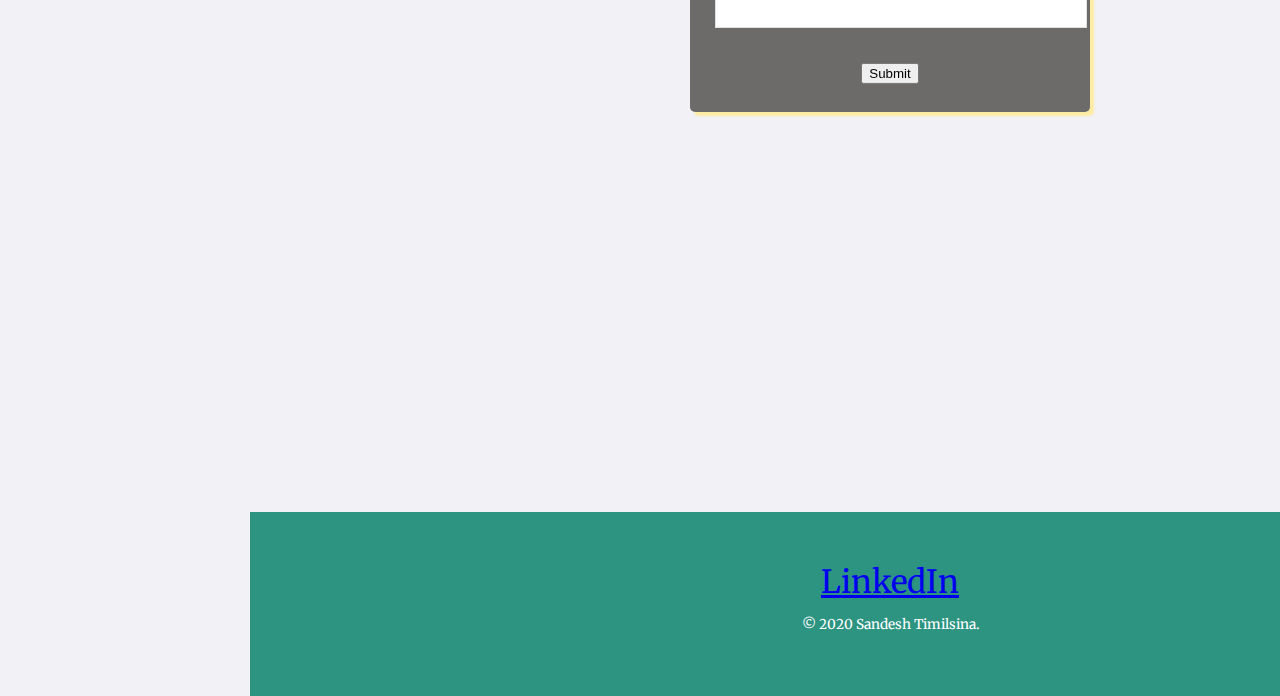
==== commit 8a0398c3: "updated css styles" ====
--- a/index.html
+++ b/index.html
@@ -36,11 +36,12 @@
         <div class="bar1"></div>
         <div class="bar2"></div>
         <div class="bar3"></div>
-      <div class ="container"><input style ="position: absolute; top: -17px; left: -14px;" class="testbutton" type="button" value= "Projects" /></div>
-      
+      <div class="toptabs">
+        <li><a class = "btn" id = "toggleV"> <input class="testbutton" type="button" value= "Projects"/> </a></li>
         <li><a class = "btn" href="awards.html"> <input class="testbutton" type="button" value= "Awards"/> </a></li>
         <li> <a href="https://www.linkedin.com/in/sandesh-timilsina-6bb619107/"> <img class="" src="images/linkedln.png" style="width:40px;height:40px;margin-top: 10px;" alt="" /> </a>  </li>
         <li> <a href="https://github.com/sandesh139"> <img class="" src="images/github.png" style="width:40px;height:40px;margin-top: 10px;" alt="" /> </a>  </li>
+      </div>
       </div>
         
         
--- a/css/styles.css
+++ b/css/styles.css
@@ -14,16 +14,15 @@
 
 nav{
     background-color: rgb(168, 233, 245);
-    border-right: 2px solid rgba(200,200,0.1);
+    border-right: 2px solid rgb(92, 92, 72);
     color: rgb(228, 224, 233);
-    
     top: 0;
     left: 0;
-    width: 300px;
+    width: 250px;
     height:120vh;
     z-index:100;
     transition: transform 1s ease-in-out;
-    transform: translateX(-100%);
+    transform: translateX(-290px);
 }
 body.show-nav{
     transition: transform 1s ease-in-out;
@@ -39,6 +38,7 @@
     position: absolute;
     top: 20px;
     left: 50px;
+   
     
   }
   
@@ -88,6 +88,7 @@
 li {
     float: left;
     list-style-type: none;
+
     
 }
 
@@ -108,6 +109,7 @@
 .top-container{
     background-color: #E4F9F5;
     padding-top: 100px;
+    width: auto;
 }
 
 div{
@@ -171,6 +173,7 @@
 
 .testbutton {
     font-family: arial;
+    
     font-weight: bold;
     color: #FFFFFF !important;
     font-size: 14px;
@@ -279,6 +282,7 @@
     font-weight: bold;
     border-radius: 25px;
     cursor: pointer;
+   
   }
   
   #error_message{
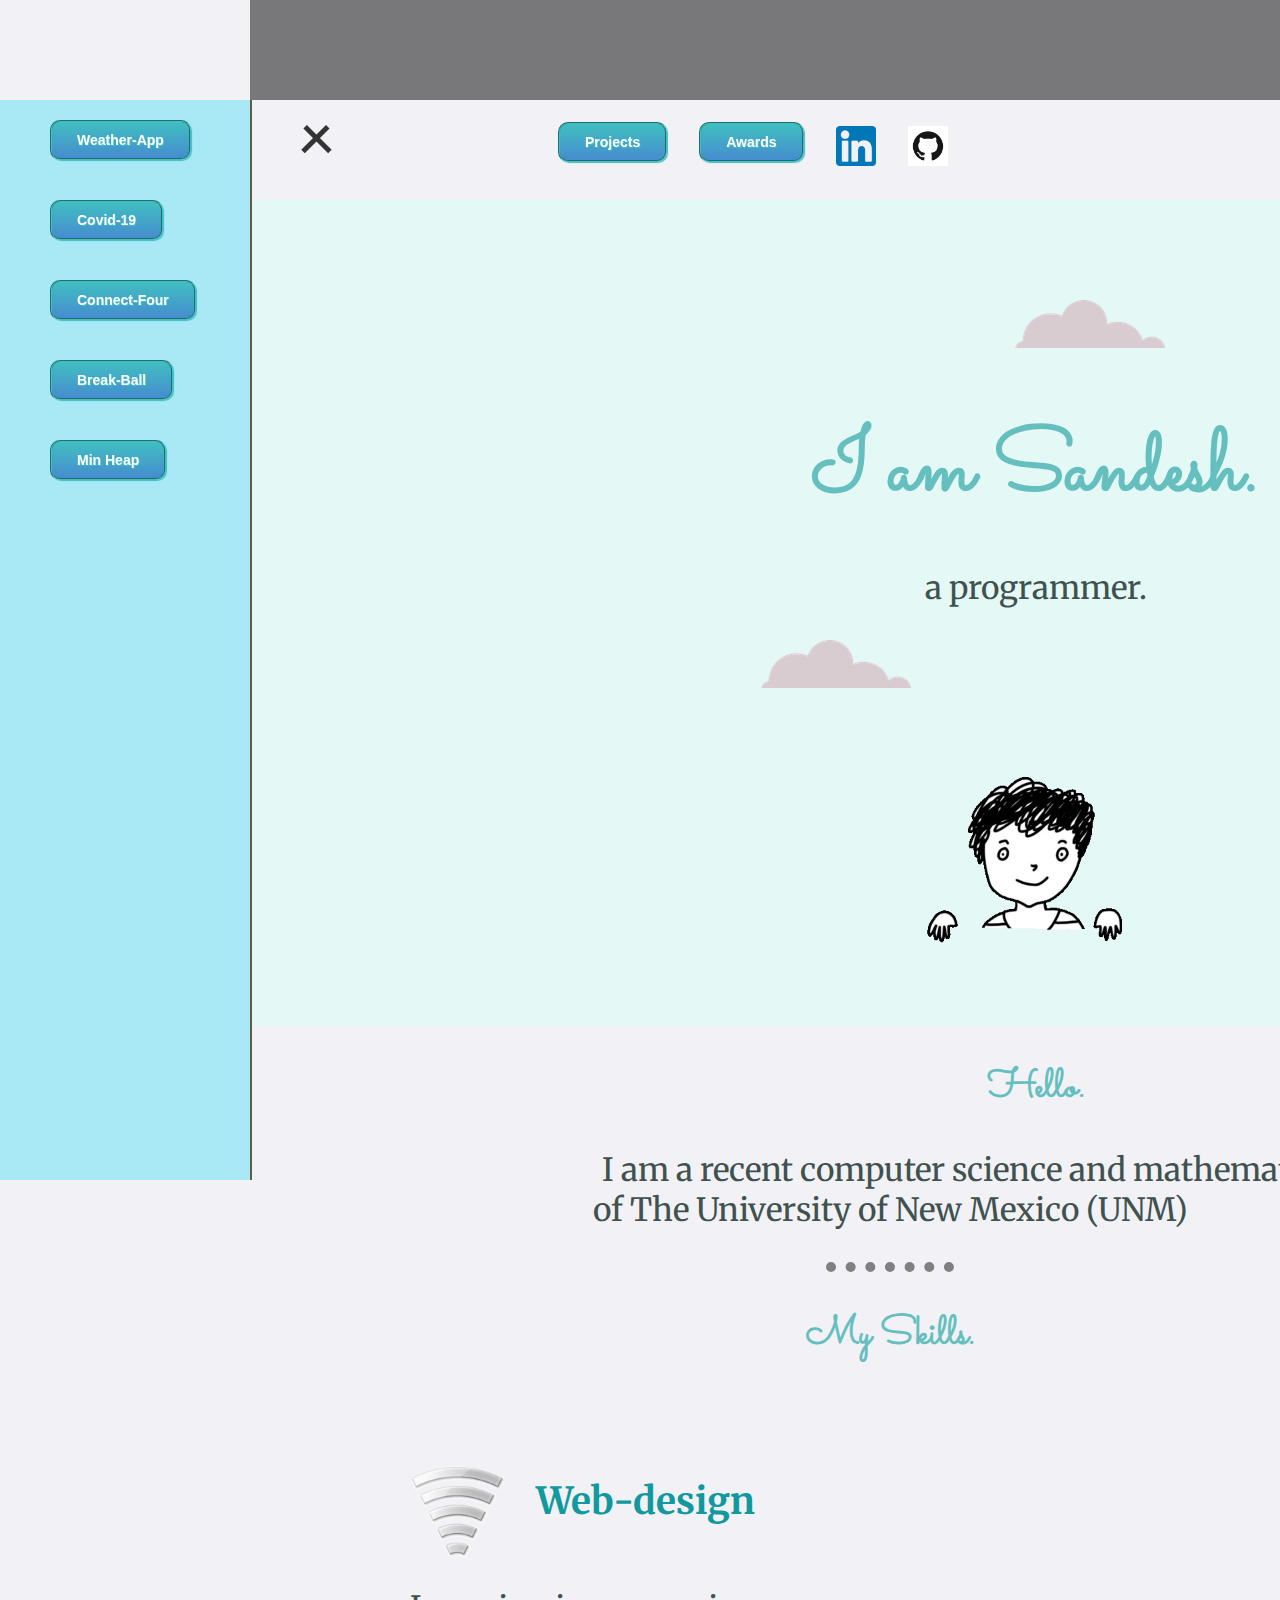
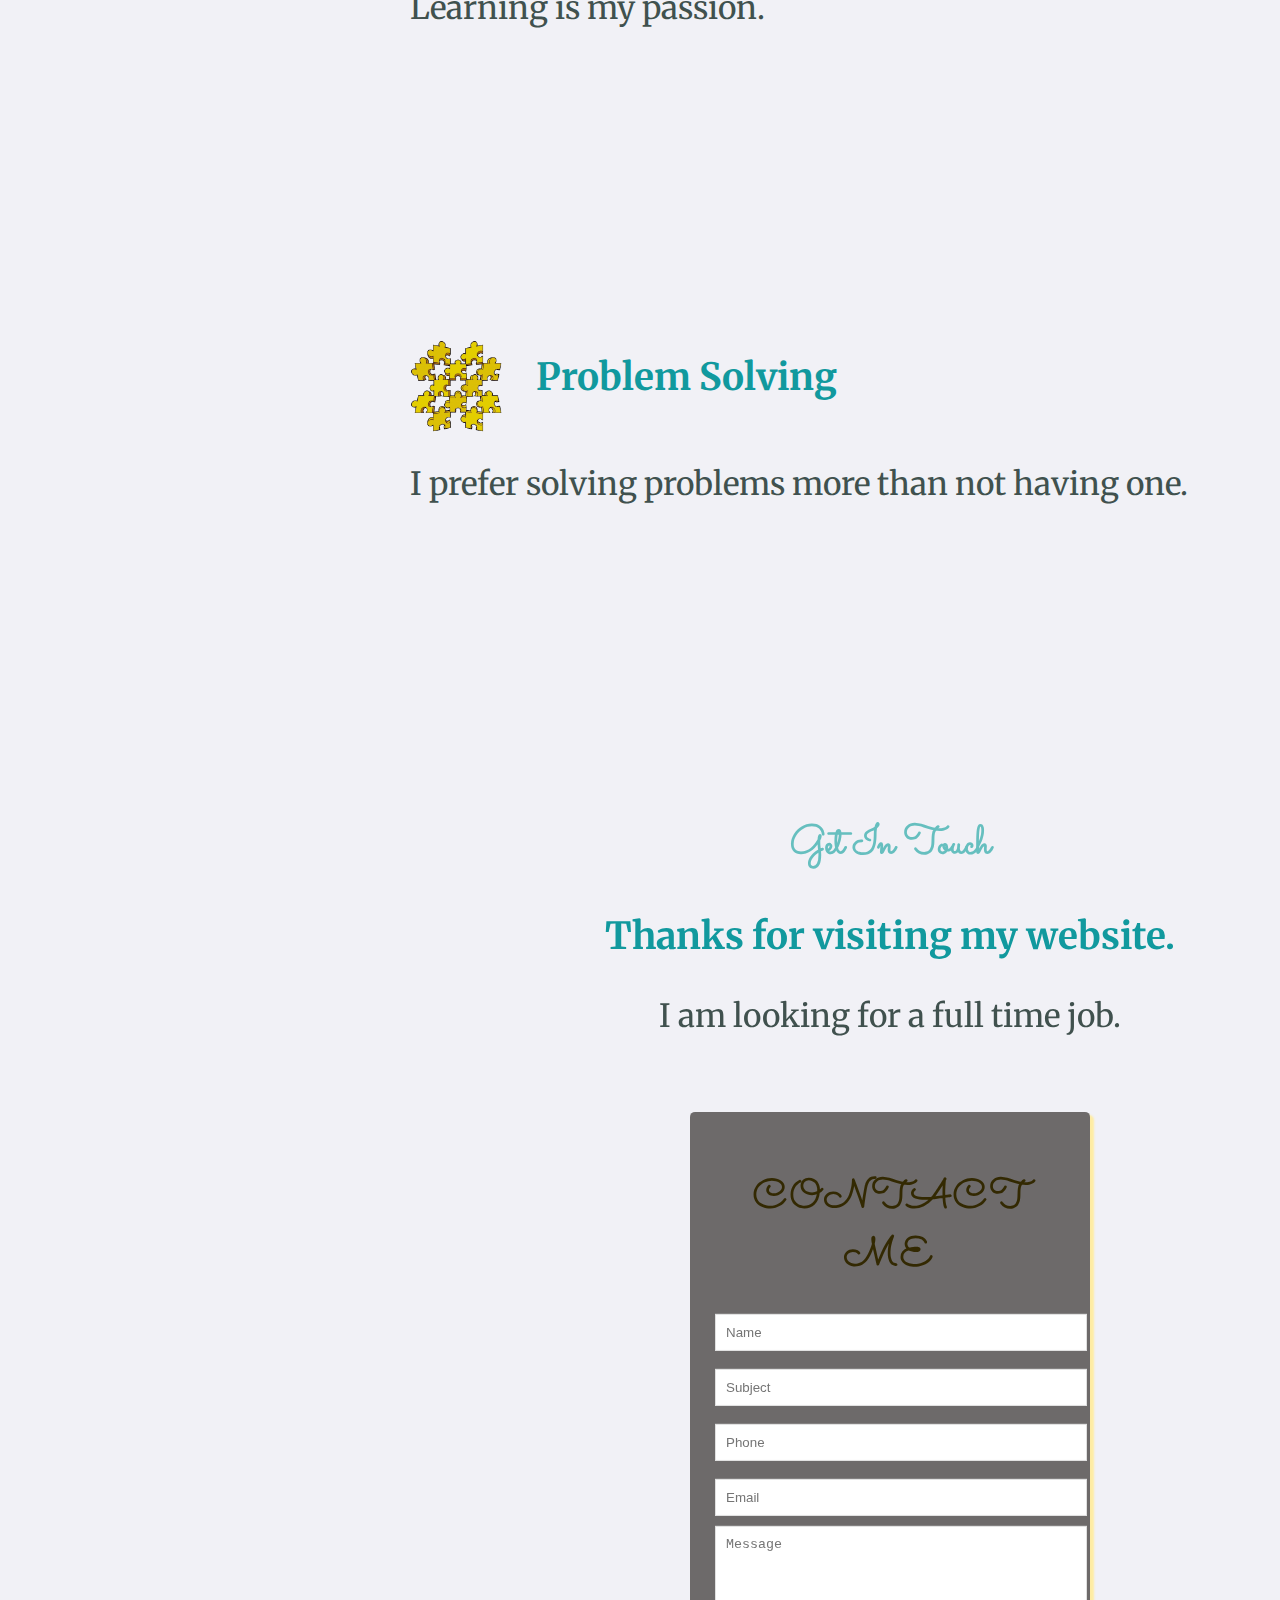
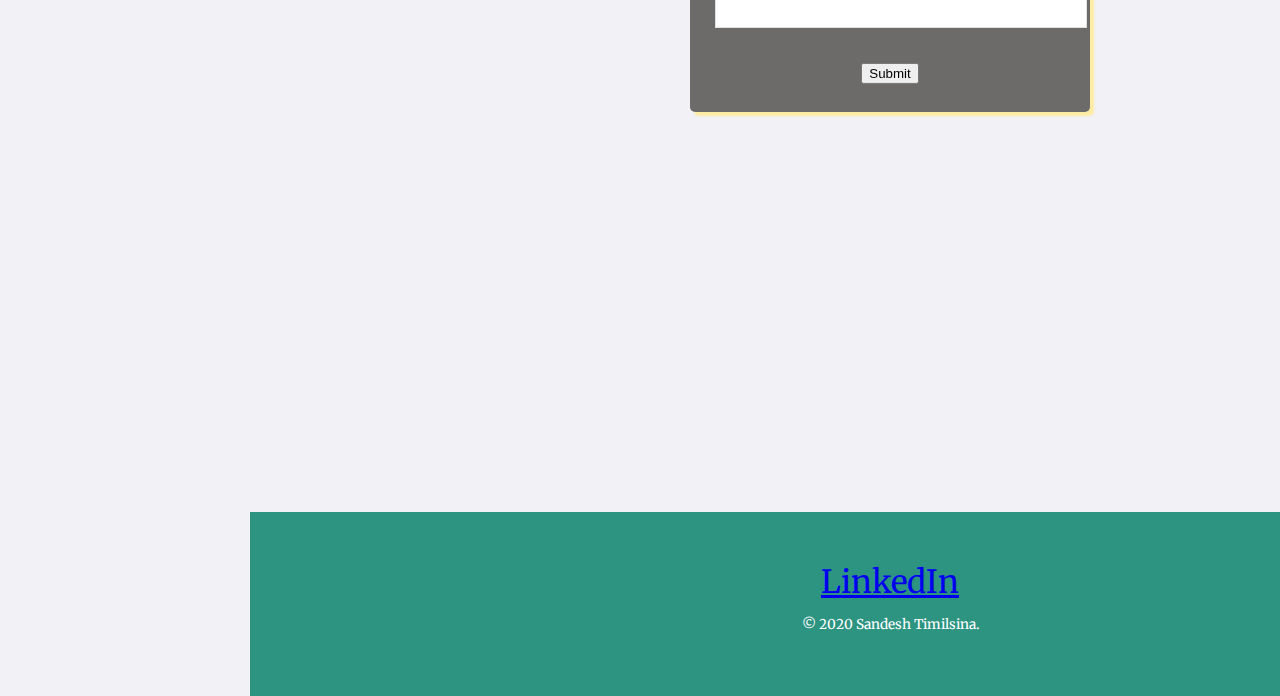
==== commit 560434f9: "added the heap project" ====
--- a/index.html
+++ b/index.html
@@ -1,6 +1,7 @@
 <!DOCTYPE html>
 <html lang="en">
 <head>
+
     <meta charset="UTF-8">
     <meta name="viewport" content="width=device-width, initial-scale=1.0">
     <meta name="keywords" content ="Sandesh, Timilsina, Sandesh Timilsina, UNM, University of New Mexico">
@@ -31,6 +32,8 @@
           <li><a class = "btn" href="./covid19/covidData.html" target="blank"> <input style ="position: absolute; top: 100px; left: 50px;" class="testbutton" type="button" value= "Covid-19"/> </a></li>
           <li> <a href="./connectfour/connectfour.html"> <input style ="position: absolute; top: 180px; left: 50px;" class="testbutton" type="button" value= "Connect-Four"/> </a></li>
           <li> <a href="./break-ball/breakball.html"> <input style ="position: absolute; top: 260px; left: 50px;" class="testbutton" type="button" value= "Break-Ball"/> </a></li>
+          <li><a class = "btn" href="./heap/heap.html" target="blank"> <input style ="position: absolute; top: 340px; left: 50px;" class="testbutton" type="button" value= "Min Heap"/> </a></li>
+
         </nav>
       <div class="container" id = "toggle" >
         <div class="bar1"></div>
